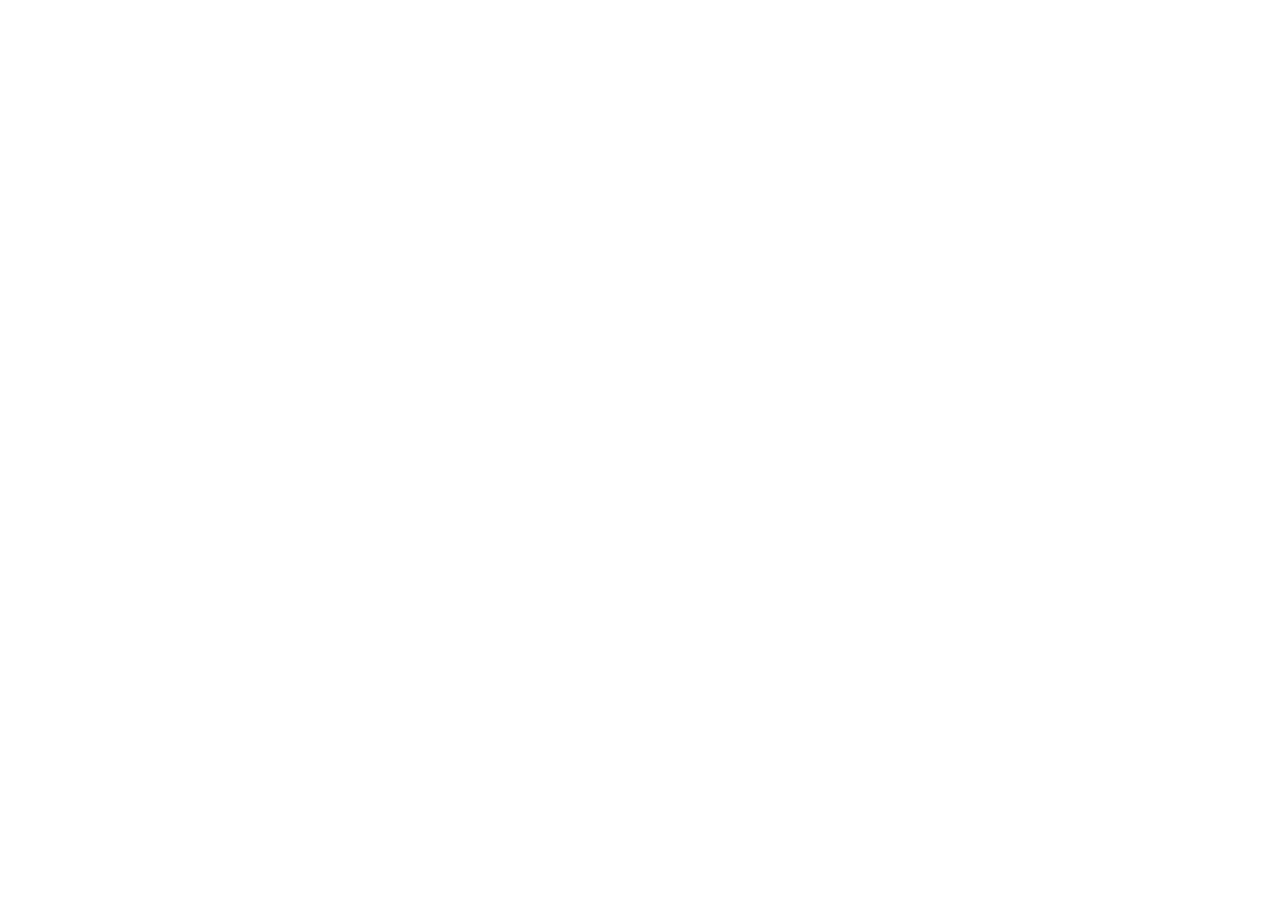
==== index.html @ 889c6c4d "feat: initialize AutoTube Studio project Set up the core project structure, including React with Vit" ====
<!doctype html>
<html lang="en">
  <head>
    <meta charset="UTF-8" />
    <meta name="viewport" content="width=device-width, initial-scale=1.0" />
    <title>AutoTube Studio - YouTube AI Content & Auto-Poster</title>
    <meta name="description" content="Connect your YouTube channel, generate viral scripts, titles, descriptions, and thumbnails with Gemini AI, and schedule automated consistent posting with admin controls." />
    <meta property="og:title" content="AutoTube Studio - YouTube AI Content & Auto-Poster" />
    <meta property="og:description" content="Connect your YouTube channel, generate viral scripts, titles, descriptions, and thumbnails with Gemini AI, and schedule automated consistent posting with admin controls." />
    <meta property="og:type" content="website" />
    <meta name="twitter:card" content="summary_large_image" />
    <link rel="preconnect" href="https://fonts.googleapis.com">
    <link rel="preconnect" href="https://fonts.gstatic.com" crossorigin>
    <link href="https://fonts.googleapis.com/css2?family=Plus+Jakarta+Sans:ital,wght@0,300..800;1,300..800&family=JetBrains+Mono:wght@400;500;600&display=swap" rel="stylesheet">
  </head>
  <body class="bg-slate-950 text-slate-100 antialiased font-sans selection:bg-rose-500 selection:text-white min-h-screen">
    <div id="root"></div>
    <script type="module" src="/src/main.tsx"></script>
  </body>
</html>
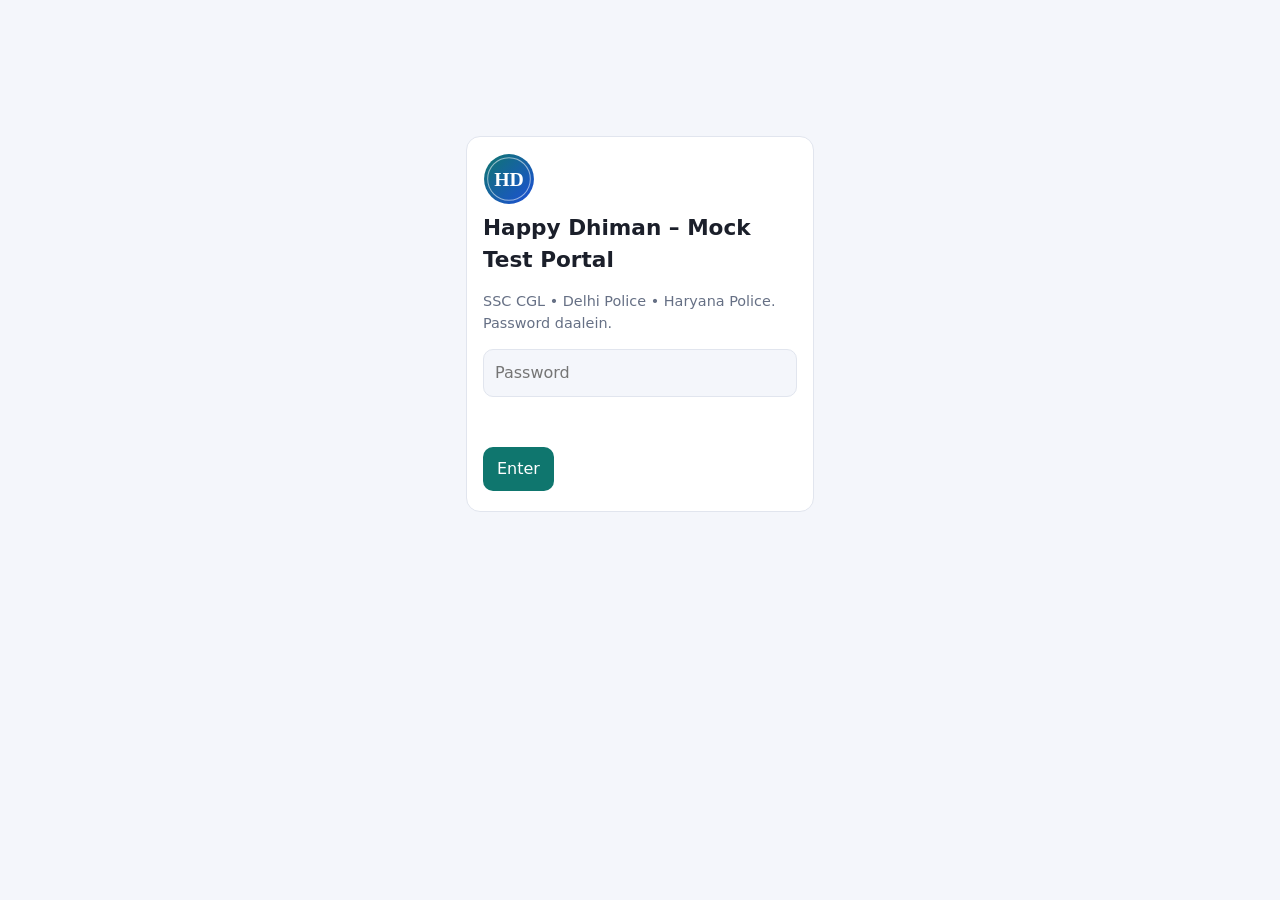
==== commit f3329dfd: "Add files via upload" ====
--- a/index.html
+++ b/index.html
@@ -1,21 +1,942 @@
-<!doctype html>
-<html lang="en">
-  <head>
-    <meta charset="UTF-8" />
-    <meta name="viewport" content="width=device-width, initial-scale=1.0" />
-    <title>AutoTube Studio - YouTube AI Content & Auto-Poster</title>
-    <meta name="description" content="Connect your YouTube channel, generate viral scripts, titles, descriptions, and thumbnails with Gemini AI, and schedule automated consistent posting with admin controls." />
-    <meta property="og:title" content="AutoTube Studio - YouTube AI Content & Auto-Poster" />
-    <meta property="og:description" content="Connect your YouTube channel, generate viral scripts, titles, descriptions, and thumbnails with Gemini AI, and schedule automated consistent posting with admin controls." />
-    <meta property="og:type" content="website" />
-    <meta name="twitter:card" content="summary_large_image" />
-    <link rel="preconnect" href="https://fonts.googleapis.com">
-    <link rel="preconnect" href="https://fonts.gstatic.com" crossorigin>
-    <link href="https://fonts.googleapis.com/css2?family=Plus+Jakarta+Sans:ital,wght@0,300..800;1,300..800&family=JetBrains+Mono:wght@400;500;600&display=swap" rel="stylesheet">
-  </head>
-  <body class="bg-slate-950 text-slate-100 antialiased font-sans selection:bg-rose-500 selection:text-white min-h-screen">
-    <div id="root"></div>
-    <script type="module" src="/src/main.tsx"></script>
-  </body>
+<!DOCTYPE html>
+<html lang="hi">
+<head>
+<meta charset="utf-8">
+<meta name="viewport" content="width=device-width, initial-scale=1, viewport-fit=cover">
+<title>Happy Dhiman – Mock Test Portal</title>
+<style>
+:root{--bg:#f4f6fb;--card:#fff;--tx:#1b1f2a;--mut:#667085;--pri:#0f766e;--ok:#15803d;--bad:#b91c1c;--bd:#e1e5ee;--on:#fff;box-sizing:border-box;padding-top:env(safe-area-inset-top,0px);padding-bottom:env(safe-area-inset-bottom,0px)}
+@media (prefers-color-scheme:dark){:root:not([data-theme="light"]){--bg:#0e1514;--card:#16201f;--tx:#e8f0ef;--mut:#93a6a3;--pri:#2dd4bf;--ok:#4ade80;--bad:#f87171;--bd:#26413d;--on:#06201c}}
+:root[data-theme="dark"]{--bg:#0e1514;--card:#16201f;--tx:#e8f0ef;--mut:#93a6a3;--pri:#2dd4bf;--ok:#4ade80;--bad:#f87171;--bd:#26413d;--on:#06201c}
+*{box-sizing:border-box}body{margin:0;background:var(--bg);color:var(--tx);font-family:system-ui,-apple-system,"Segoe UI",Roboto,sans-serif;line-height:1.5}
+.wrap{max-width:820px;margin:0 auto;padding:16px}.card{background:var(--card);border:1px solid var(--bd);border-radius:14px;padding:16px;margin:12px 0}
+h1{font-size:1.35rem;margin:0 0 4px}h2{font-size:1.05rem;margin:0 0 8px}.mut{color:var(--mut);font-size:.9rem}
+button,input{font:inherit}input{width:100%;padding:11px;border:1px solid var(--bd);border-radius:10px;background:var(--bg);color:var(--tx)}
+button{background:var(--pri);color:var(--on);border:0;border-radius:10px;padding:10px 14px;cursor:pointer;margin:4px 4px 4px 0}
+button.opt{display:block;width:100%;text-align:left;margin:6px 0;background:var(--bg);color:var(--tx);border:1px solid var(--bd)}
+button.opt.ok{background:var(--bg);color:var(--ok)}button.opt.bad{background:var(--bg);color:var(--bad)}
+button.opt.ok{border-color:var(--ok);color:var(--ok)}button.opt.bad{border-color:var(--bad);color:var(--bad)}
+button.sm{padding:6px 11px;font-size:.85rem}
+textarea{width:100%;padding:11px;border:1px solid var(--bd);border-radius:10px;background:var(--bg);color:var(--tx);font:inherit;margin:8px 0}
+.brand{display:flex;align-items:center;gap:12px}.lg{width:52px;height:52px;flex:none}.brand>div{flex:1}
+#splash{position:fixed;inset:0;z-index:99;background:var(--bg);display:flex;flex-direction:column;align-items:center;justify-content:center;gap:8px;animation:sp .5s ease 2.2s forwards}
+#splash .big{width:120px;height:120px;animation:pop .8s ease both}#splash .nm{font-size:1.9rem;font-weight:700;animation:pop .8s ease .25s both}#splash .mut{animation:pop .8s ease .45s both}
+@keyframes pop{from{opacity:0;transform:scale(.6)}to{opacity:1;transform:none}}@keyframes sp{to{opacity:0;visibility:hidden}}
+.sol{margin-top:8px;padding:10px;border-left:3px solid var(--pri);background:var(--bg);border-radius:6px;font-size:.92rem}
+.bar{position:sticky;top:env(safe-area-inset-top,0px);background:var(--card);border:1px solid var(--bd);border-radius:12px;padding:8px 12px;margin:8px 0;display:flex;justify-content:space-between;z-index:2}
+#gate{max-width:380px;margin:12vh auto}.err{color:var(--bad);min-height:1.2em;font-size:.9rem}
+</style>
+</head>
+<body>
+<svg width="0" height="0" style="position:absolute" aria-hidden="true"><defs><linearGradient id="lgG" x1="0" y1="0" x2="1" y2="1"><stop offset="0" stop-color="#0f766e"/><stop offset="1" stop-color="#1d4ed8"/></linearGradient></defs><symbol id="logo" viewBox="0 0 100 100"><circle cx="50" cy="50" r="48" fill="url(#lgG)"/><circle cx="50" cy="50" r="41" fill="none" stroke="#fff" stroke-opacity=".55" stroke-width="2"/><text x="50" y="63" text-anchor="middle" font-family="Georgia,serif" font-weight="700" font-size="38" fill="#fff">HD</text></symbol></svg>
+<div id="splash"><svg class="big"><use href="#logo"/></svg><div class="nm">Happy Dhiman</div><div class="mut">Mock Test Portal</div></div>
+<script id="cd" type="application/json">[]</script>
+<script id="tpl" type="text/plain"><!DOCTYPE html>
+<html lang="hi">
+<head>
+<meta charset="utf-8">
+<meta name="viewport" content="width=device-width, initial-scale=1, viewport-fit=cover">
+<title>Happy Dhiman – Mock Test Portal</title>
+<style>
+:root{--bg:#f4f6fb;--card:#fff;--tx:#1b1f2a;--mut:#667085;--pri:#0f766e;--ok:#15803d;--bad:#b91c1c;--bd:#e1e5ee;--on:#fff;box-sizing:border-box;padding-top:env(safe-area-inset-top,0px);padding-bottom:env(safe-area-inset-bottom,0px)}
+@media (prefers-color-scheme:dark){:root:not([data-theme="light"]){--bg:#0e1514;--card:#16201f;--tx:#e8f0ef;--mut:#93a6a3;--pri:#2dd4bf;--ok:#4ade80;--bad:#f87171;--bd:#26413d;--on:#06201c}}
+:root[data-theme="dark"]{--bg:#0e1514;--card:#16201f;--tx:#e8f0ef;--mut:#93a6a3;--pri:#2dd4bf;--ok:#4ade80;--bad:#f87171;--bd:#26413d;--on:#06201c}
+*{box-sizing:border-box}body{margin:0;background:var(--bg);color:var(--tx);font-family:system-ui,-apple-system,"Segoe UI",Roboto,sans-serif;line-height:1.5}
+.wrap{max-width:820px;margin:0 auto;padding:16px}.card{background:var(--card);border:1px solid var(--bd);border-radius:14px;padding:16px;margin:12px 0}
+h1{font-size:1.35rem;margin:0 0 4px}h2{font-size:1.05rem;margin:0 0 8px}.mut{color:var(--mut);font-size:.9rem}
+button,input{font:inherit}input{width:100%;padding:11px;border:1px solid var(--bd);border-radius:10px;background:var(--bg);color:var(--tx)}
+button{background:var(--pri);color:var(--on);border:0;border-radius:10px;padding:10px 14px;cursor:pointer;margin:4px 4px 4px 0}
+button.opt{display:block;width:100%;text-align:left;margin:6px 0;background:var(--bg);color:var(--tx);border:1px solid var(--bd)}
+button.opt.ok{background:var(--bg);color:var(--ok)}button.opt.bad{background:var(--bg);color:var(--bad)}
+button.opt.ok{border-color:var(--ok);color:var(--ok)}button.opt.bad{border-color:var(--bad);color:var(--bad)}
+button.sm{padding:6px 11px;font-size:.85rem}
+textarea{width:100%;padding:11px;border:1px solid var(--bd);border-radius:10px;background:var(--bg);color:var(--tx);font:inherit;margin:8px 0}
+.brand{display:flex;align-items:center;gap:12px}.lg{width:52px;height:52px;flex:none}.brand>div{flex:1}
+#splash{position:fixed;inset:0;z-index:99;background:var(--bg);display:flex;flex-direction:column;align-items:center;justify-content:center;gap:8px;animation:sp .5s ease 2.2s forwards}
+#splash .big{width:120px;height:120px;animation:pop .8s ease both}#splash .nm{font-size:1.9rem;font-weight:700;animation:pop .8s ease .25s both}#splash .mut{animation:pop .8s ease .45s both}
+@keyframes pop{from{opacity:0;transform:scale(.6)}to{opacity:1;transform:none}}@keyframes sp{to{opacity:0;visibility:hidden}}
+.sol{margin-top:8px;padding:10px;border-left:3px solid var(--pri);background:var(--bg);border-radius:6px;font-size:.92rem}
+.bar{position:sticky;top:env(safe-area-inset-top,0px);background:var(--card);border:1px solid var(--bd);border-radius:12px;padding:8px 12px;margin:8px 0;display:flex;justify-content:space-between;z-index:2}
+#gate{max-width:380px;margin:12vh auto}.err{color:var(--bad);min-height:1.2em;font-size:.9rem}
+</style>
+</head>
+<body>
+<svg width="0" height="0" style="position:absolute" aria-hidden="true"><defs><linearGradient id="lgG" x1="0" y1="0" x2="1" y2="1"><stop offset="0" stop-color="#0f766e"/><stop offset="1" stop-color="#1d4ed8"/></linearGradient></defs><symbol id="logo" viewBox="0 0 100 100"><circle cx="50" cy="50" r="48" fill="url(#lgG)"/><circle cx="50" cy="50" r="41" fill="none" stroke="#fff" stroke-opacity=".55" stroke-width="2"/><text x="50" y="63" text-anchor="middle" font-family="Georgia,serif" font-weight="700" font-size="38" fill="#fff">HD</text></symbol></svg>
+<div id="splash"><svg class="big"><use href="#logo"/></svg><div class="nm">Happy Dhiman</div><div class="mut">Mock Test Portal</div></div>
+<script id="cd" type="application/json">@@CD@@<\/script>
+<script id="tpl" type="text/plain">@@TPL@@<\/script>
+<div class="wrap" id="gate"><div class="card">
+<svg class="lg"><use href="#logo"/></svg>
+<h1>Happy Dhiman – Mock Test Portal</h1>
+<p class="mut">SSC CGL • Delhi Police • Haryana Police. Password daalein.</p>
+<input id="pw" type="password" placeholder="Password" autocomplete="off"><p class="err" id="err"></p><button id="go">Enter</button>
+</div></div>
+
+<div class="wrap" id="app" hidden>
+<div class="card brand"><svg class="lg"><use href="#logo"/></svg><div><h1>Happy Dhiman</h1><div class="mut">Mock Test Portal • SSC CGL • Delhi Police • Haryana Police</div></div><button id="adm" class="sm" hidden>⚙ Admin</button></div>
+<div id="view"></div>
+</div>
+
+<script>
+const HASH="f96881beb3ca7ef4c1df213c455bfba23927f60ddb94cc171f948afc719f96ed";
+async function sha(s){const b=await crypto.subtle.digest("SHA-256",new TextEncoder().encode(s));return [...new Uint8Array(b)].map(x=>x.toString(16).padStart(2,"0")).join("")}
+async function unlock(){try{if(await sha(document.getElementById("pw").value)===HASH){show()}else document.getElementById("err").textContent="Galat password."}catch(e){document.getElementById("err").textContent="Is browser mein password check nahi ho pa raha. Chrome mein kholein."}}
+function show(){document.getElementById("gate").hidden=true;document.getElementById("app").hidden=false;home()}
+document.getElementById("go").onclick=unlock;document.getElementById("pw").onkeydown=e=>{if(e.key==="Enter")unlock()};
+
+// Format: [sawal, [options], sahi_option_index(0-3), solution]
+const Q={
+"Maths":[
+["480 ka 25% kitna hai?",["100","120","140","160"],1,"480 × 25/100 = 120."],
+["CP ₹500, SP ₹600 – profit % kitna?",["10%","15%","20%","25%"],2,"Profit 100; 100/500 × 100 = 20%."],
+["12 mazdoor ek kaam 10 din mein karte hain. 20 mazdoor kitne din lenge?",["4","5","6","8"],2,"12×10 = 120 man-days; 120/20 = 6 din."],
+["5 sankhyaon ka average 20 hai. Unka yog?",["25","80","100","120"],2,"Yog = average × count = 20×5 = 100."],
+["₹2000 par 5% saal dar se 3 saal ka SI?",["₹200","₹300","₹400","₹500"],1,"SI = 2000×5×3/100 = ₹300."],
+["72 km/h ko m/s mein badlo.",["10","15","20","25"],2,"72 × 5/18 = 20 m/s."],
+["12 aur 18 ka LCM?",["24","36","54","72"],1,"12=2²×3, 18=2×3²; LCM = 2²×3² = 36."],
+["36 aur 48 ka HCF?",["6","8","12","24"],2,"36=2²×3², 48=2⁴×3; HCF = 2²×3 = 12."],
+["√1521 = ?",["37","38","39","41"],2,"39 × 39 = 1521."],
+["A:B = 2:3 aur A+B = 50. A = ?",["15","20","25","30"],1,"A = 50 × 2/5 = 20."],
+["150 m lambi train 54 km/h se khambe ko kitne second mein paar karegi?",["8","10","12","15"],1,"54 km/h = 15 m/s; 150/15 = 10 s."],
+["Marked price ₹800 par 25% chhoot. Selling price?",["₹550","₹600","₹650","₹700"],1,"Chhoot = 200; SP = 600."],
+["a+b = 10, ab = 21 ho to a²+b² = ?",["52","58","62","79"],1,"a²+b² = (a+b)² − 2ab = 100 − 42 = 58."],
+["7 cm radius ke vritt ka kshetrafal? (π = 22/7)",["44","144","154","164"],2,"πr² = 22/7 × 49 = 154 cm²."],
+["Samaan shatbhuj (hexagon) ka ek antah kon?",["108°","120°","135°","150°"],1,"(n−2)×180/n = 4×180/6 = 120°."]],
+"Reasoning":[
+["3, 6, 11, 18, 27, ?",["36","38","40","42"],1,"Antar 3,5,7,9,11 → 27+11 = 38."],
+["Agar CAT = DBU, to DOG = ?",["EPH","EOH","FPH","EPG"],0,"Har akshar +1: D→E, O→P, G→H."],
+["Alag chuniye:",["Seb","Aam","Aloo","Kela"],2,"Aloo sabzi hai, baaki phal."],
+["A ki maa ka iklauta bhai A ka kaun hai?",["Pita","Chacha","Mama","Dada"],2,"Maa ka bhai = mama."],
+["Ek aadmi 5 km Uttar, phir 5 km Purv, phir 5 km Dakshin gaya. Shuruaat se doori?",["0","5 km","10 km","15 km"],1,"Uttar–Dakshin cancel; sirf 5 km Purv bacha."],
+["A, C, F, J, O, ?",["T","U","V","W"],1,"Antar 2,3,4,5,6; O(15)+6 = 21 = U."],
+["3:00 baje ghadi ke kaanton ke beech kon?",["60°","90°","120°","180°"],1,"3 ghante = 3×30° = 90°."],
+["A=1, B=2 … to CAB ka yog?",["5","6","7","8"],1,"3+1+2 = 6."],
+["8 : 64 :: 5 : ?",["10","25","40","125"],1,"8² = 64, isliye 5² = 25."],
+["Aaj Somvaar hai. 10 din baad kaun sa din?",["Buddhvaar","Guruvaar","Shukravaar","Shanivaar"],1,"10 mod 7 = 3; Somvaar+3 = Guruvaar."]],
+"English":[
+["Synonym of 'Abundant':",["Scarce","Plentiful","Rare","Tiny"],1,"Abundant = Plentiful (bahut)."],
+["Antonym of 'Ancient':",["Old","Modern","Past","Historic"],1,"Ancient (puraana) ka ulta Modern."],
+["One word: 'Kitabon se prem karne wala'",["Bibliophile","Philanthropist","Misogynist","Optimist"],0,"Bibliophile = book lover."],
+["Idiom 'A piece of cake' ka matlab?",["Mithai","Bahut aasaan","Mehnga","Mushkil"],1,"Very easy task."],
+["He ___ to school every day.",["go","goes","going","gone"],1,"Third person singular + present: goes."],
+["Passive: 'She writes a letter.'",["A letter is written by her","A letter was written by her","A letter writes her","A letter is wrote by her"],0,"Simple present passive: is + V3."],
+["Sahi spelling chuniye:",["Neccessary","Necessary","Necesary","Neccesary"],1,"Necessary (1 c, 2 s)."],
+["Antonym of 'Generous':",["Kind","Stingy","Rich","Brave"],1,"Generous ka ulta Stingy (kanjoos)."],
+["Idiom 'Once in a blue moon':",["Bahut kabhi-kabhi","Roz","Raat ko","Jaldi"],0,"Very rarely."],
+["___ hour has passed.",["A","An","The an","No article"],1,"'hour' ki dhwani vowel se shuru, isliye An."],
+["Synonym of 'Brave':",["Timid","Courageous","Lazy","Weak"],1,"Brave = Courageous."],
+["Antonym of 'Victory':",["Win","Defeat","Success","Triumph"],1,"Victory ka ulta Defeat."],
+["'Ephemeral' ka matlab?",["Short-lived","Eternal","Huge","Silent"],0,"Thode samay ka."],
+["Plural of 'child':",["Childs","Children","Childes","Childrens"],1,"Children."],
+["I ___ him yesterday.",["see","saw","seen","seeing"],1,"Past tense: saw."],
+["Idiom 'Break the ice':",["Barf todna","Baatcheet shuru karna","Ladai","Chup rehna"],1,"Anjaan logon mein baat shuru karna."],
+["Study of birds:",["Ornithology","Zoology","Ecology","Biology"],0,"Ornithology."],
+["Synonym of 'Huge':",["Tiny","Enormous","Narrow","Soft"],1,"Huge = Enormous."]],
+"GK":[
+["Bharat ke pehle pradhanmantri?",["Sardar Patel","J. L. Nehru","Gandhi","Rajendra Prasad"],1,"Jawaharlal Nehru (1947)."],
+["Australia ki rajdhani?",["Sydney","Melbourne","Canberra","Perth"],2,"Canberra."],
+["Anuchhed 21 kis se juda hai?",["Samanta","Jeevan aur vyaktigat swatantrata","Shiksha","Dharm"],1,"Right to life and personal liberty."],
+["'Discovery of India' kisne likhi?",["Gandhi","Nehru","Tagore","Ambedkar"],1,"J. L. Nehru ne."],
+["Sabse bada grah?",["Shani","Jupiter","Prithvi","Mangal"],1,"Jupiter (Brihaspati)."],
+["Vitamin C ki kami se kaun sa rog?",["Rickets","Scurvy","Night blindness","Beriberi"],1,"Scurvy."],
+["RBI ka mukhyalaya?",["Delhi","Mumbai","Kolkata","Chennai"],1,"Mumbai."],
+["Quit India Movement kab shuru hua?",["1930","1940","1942","1945"],2,"August 1942."],
+["Fire extinguisher mein kaun si gas?",["O₂","CO₂","N₂","H₂"],1,"Carbon dioxide."],
+["Sone ka rasayanik sanket?",["Ag","Au","Fe","Gd"],1,"Au (Aurum)."],
+["Plassey ka yuddh kab hua?",["1757","1764","1857","1526"],0,"1757."],
+["Mool kartavya kis sanshodhan se joode?",["42wan","44wan","73wan","86wan"],0,"42va sanshodhan (1976)."],
+["Lok Sabha chunav ladne ki nyunatam aayu?",["21","25","30","35"],1,"25 varsh."],
+["Rashtrapati ka karyakal?",["4 varsh","5 varsh","6 varsh","7 varsh"],1,"5 varsh."],
+["Delhi Police ka mukhyalaya kahan hai?",["ITO","Karol Bagh","Dwarka","Rohini"],0,"ITO ke paas (Jai Singh Marg)."],
+["Taj Mahal kis nadi ke kinare hai?",["Ganga","Yamuna","Gomti","Chambal"],1,"Agra mein Yamuna ke kinare."],
+["Sound (dhwani) ki taivrata ki ikai?",["Hertz","Decibel","Watt","Newton"],1,"Decibel (dB)."],
+["Samvidhan sabha ke adhyaksh?",["Ambedkar","Rajendra Prasad","Nehru","Patel"],1,"Dr. Rajendra Prasad."],
+["Prarup (Drafting) Samiti ke adhyaksh?",["Ambedkar","Nehru","Patel","Azad"],0,"Dr. B. R. Ambedkar."],
+["Universal donor blood group?",["A+","AB+","O negative","B+"],2,"O negative."],
+["Haemoglobin mein kaun sa tatva hota hai?",["Calcium","Loha (Iron)","Sodium","Zinc"],1,"Iron (Fe)."],
+["Dhoop se kaun sa vitamin milta hai?",["A","B","C","D"],3,"Vitamin D."],
+["Jallianwala Bagh kaand kab hua?",["1905","1919","1930","1942"],1,"13 April 1919, Amritsar."],
+["GST kab lagu hua?",["1 Apr 2016","1 Jul 2017","1 Jan 2018","15 Aug 2017"],1,"1 July 2017."],
+["Haldighati ka yuddh kab hua?",["1526","1556","1576","1605"],2,"1576: Akbar vs Maharana Pratap."],
+["Rajya Sabha ke sabhapati kaun hote hain?",["Pradhanmantri","Uprashtrapati","Speaker","Rashtrapati"],1,"Bharat ke Uprashtrapati."],
+["Sabse adhik aabadi wala rajya?",["Bihar","Maharashtra","Uttar Pradesh","MP"],2,"Uttar Pradesh."],
+["Kshetrafal mein sabse bada rajya?",["Rajasthan","MP","Maharashtra","UP"],0,"Rajasthan."],
+["Ozone parat kisse bachati hai?",["Infrared","Paraybaingani (UV) kiran","Radio tarang","Sound"],1,"Sooraj ki UV kirnon se."]],
+"Haryana GK":[
+["Haryana kab bana?",["1 Nov 1956","1 Nov 1966","26 Jan 1950","15 Aug 1966"],1,"1 November 1966 (Punjab se alag)."],
+["Haryana ke pehle mukhyamantri?",["Bansi Lal","Bhagwat Dayal Sharma","Devi Lal","Bhajan Lal"],1,"Pt. Bhagwat Dayal Sharma."],
+["Haryana ka rajya pakshi?",["Mor","Kala Titar","Kabutar","Tota"],1,"Black Francolin (Kala Titar)."],
+["Haryana ka rajya pashu?",["Blackbuck (Krishna mrig)","Sher","Hathi","Neelgai"],0,"Blackbuck."],
+["Surajkund Mela kahan lagta hai?",["Rohtak","Faridabad","Hisar","Karnal"],1,"Faridabad."],
+["Pinjore Garden kis zile mein hai?",["Ambala","Panchkula","Sonipat","Rewari"],1,"Panchkula (Mughal-style garden)."],
+["Panipat ka pehla yuddh kab hua?",["1526","1556","1761","1192"],0,"1526: Babur vs Ibrahim Lodi."],
+["Tilyar Lake kahan hai?",["Rohtak","Jind","Bhiwani","Sirsa"],0,"Rohtak."],
+["Haryana ka rajya vriksh?",["Neem","Peepal","Bargad","Aam"],1,"Peepal."],
+["Haryana High Court kahan hai?",["Delhi","Chandigarh","Gurugram","Ambala"],1,"Chandigarh (Punjab & Haryana HC)."],
+["Brahma Sarovar kahan hai?",["Kurukshetra","Panipat","Karnal","Jind"],0,"Kurukshetra."],
+["Haryana ka rajya phool?",["Gulab","Kamal (Lotus)","Genda","Chameli"],1,"Lotus."],
+["Haryana Vidhan Sabha mein kitni seats hain?",["70","80","90","100"],2,"90 seats."],
+["Haryana se Lok Sabha ki kitni seats hain?",["8","10","12","13"],1,"10 seats."],
+["Rakhigarhi (Harappan sthal) kis zile mein hai?",["Hisar","Rohtak","Sirsa","Palwal"],0,"Hisar."],
+["Haryana ka prasiddh lok natya?",["Saang","Yakshagana","Nautanki UP","Bhavai"],0,"Saang."],
+["Haryana ka sabse zyada aabadi wala shahar?",["Gurugram","Faridabad","Panipat","Ambala"],1,"Faridabad."],
+["Haryana ki purvi seema par kaun si nadi hai?",["Yamuna","Sutlej","Narmada","Chambal"],0,"Yamuna (UP ke saath seema)."]]
+};
+
+const view=document.getElementById("view");
+function rng(seed){let a=seed>>>0;return function(){a=a+0x6D2B79F5|0;let t=Math.imul(a^a>>>15,1|a);t=t+Math.imul(t^t>>>7,61|t)^t;return((t^t>>>14)>>>0)/4294967296}}
+const ri=(r,a,b)=>a+Math.floor(r()*(b-a+1)),pick=(r,a)=>a[Math.floor(r()*a.length)];
+function shuf(r,a){a=a.slice();for(let i=a.length-1;i>0;i--){const j=Math.floor(r()*(i+1));[a[i],a[j]]=[a[j],a[i]]}return a}
+function mcq(r,q,ans,sol,fmt,cands){
+  fmt=fmt||(x=>String(x));const set=[];
+  (cands||[]).forEach(c=>{if(c!==ans&&c>0&&!set.includes(c))set.push(c)});
+  const st=Math.max(1,Math.round(ans/10));
+  for(let n=1;set.length<3;n++){[ans+n*st,ans-n*st].forEach(c=>{if(set.length<3&&c>0&&c!==ans&&!set.includes(c))set.push(c)})}
+  const o=shuf(r,[ans].concat(set.slice(0,3)));return [q,o.map(fmt),o.indexOf(ans),sol];
+}
+const Rs=x=>"₹"+x,Pc=x=>x+"%";
+const MG=[
+r=>{const p=pick(r,[10,15,20,25,30,40,45,60]),n=ri(r,5,40)*20,a=n*p/100;return mcq(r,`${n} ka ${p}% kitna hai?`,a,`${n} × ${p}/100 = ${a}.`)},
+r=>{const p=pick(r,[10,20,25,30,40,50]),cp=ri(r,5,30)*20,sp=cp+cp*p/100;return mcq(r,`CP ₹${cp}, SP ₹${sp}. Profit % kitna?`,p,`Profit ${sp-cp}; ${sp-cp}/${cp}×100 = ${p}%.`,Pc,[p+5,p+10,p-5])},
+r=>{const P=ri(r,2,10)*500,R=pick(r,[4,5,6,8,10]),t=pick(r,[2,3,4,5]),a=P*R*t/100;return mcq(r,`₹${P} par ${R}% saalana dar se ${t} saal ka SI?`,a,`SI = ${P}×${R}×${t}/100 = ₹${a}.`,Rs)},
+r=>{const sp=ri(r,8,18)*5,t=ri(r,2,6),a=sp*t;return mcq(r,`Gaadi ${sp} km/h se ${t} ghante chalti hai. Doori?`,a,`Doori = ${sp}×${t} = ${a} km.`,x=>x+" km")},
+r=>{const av=ri(r,10,60),n=ri(r,4,9),a=av*n;return mcq(r,`${n} sankhyaon ka average ${av} hai. Unka yog?`,a,`Yog = ${av}×${n} = ${a}.`)},
+r=>{const x=ri(r,1,5),y=x+ri(r,1,4),k=ri(r,2,12),a=k*x;return mcq(r,`A:B = ${x}:${y} aur A+B = ${k*(x+y)}. A = ?`,a,`A = ${k*(x+y)}×${x}/${x+y} = ${a}.`)},
+r=>{const [x,y]=pick(r,[[2,3],[3,4],[2,5],[3,5],[4,5],[3,7]]),m=ri(r,2,6),A=x*m,B=y*m;return r()<.5?mcq(r,`${A} aur ${B} ka LCM?`,x*y*m,`HCF = ${m}; LCM = ${A}×${B}/${m} = ${x*y*m}.`):mcq(r,`${A} aur ${B} ka HCF?`,m,`Common factor ${m}; HCF = ${m}.`)},
+r=>{const n=ri(r,12,35);return mcq(r,`√${n*n} = ?`,n,`${n} × ${n} = ${n*n}.`)},
+r=>{const m1=pick(r,[12,15,20,24,30]),d1=pick(r,[10,12,15,20]),T=m1*d1,ds=[];for(let m=5;m<=60;m++)if(T%m===0&&m!==m1)ds.push(m);const m2=pick(r,ds),a=T/m2;return mcq(r,`${m1} mazdoor ek kaam ${d1} din mein karte hain. ${m2} mazdoor kitne din lenge?`,a,`Kaam = ${m1}×${d1} = ${T}; ${T}/${m2} = ${a} din.`)},
+r=>{const mp=ri(r,4,20)*100,d=pick(r,[10,20,25,30]),a=mp*(100-d)/100;return mcq(r,`Marked price ₹${mp} par ${d}% chhoot. Selling price?`,a,`SP = ${mp}×${100-d}/100 = ₹${a}.`,Rs)},
+r=>{const R=pick(r,[7,14,21]),a=22*R*R/7;return mcq(r,`${R} cm radius ke vritt ka kshetrafal? (π = 22/7)`,a,`πr² = 22/7×${R}×${R} = ${a} cm².`)},
+r=>{const k=pick(r,[18,36,54,72,90,108]),a=k*5/18;return mcq(r,`${k} km/h ko m/s mein badlo.`,a,`${k}×5/18 = ${a} m/s.`)},
+r=>{const kh=pick(r,[36,54,72]),sp=kh*5/18,t=ri(r,5,15),l=sp*t;return mcq(r,`${l} m lambi train ${kh} km/h se khambe ko kitne second mein paar karegi?`,t,`${kh} km/h = ${sp} m/s; ${l}/${sp} = ${t} s.`)},
+r=>{const x=ri(r,3,20),c=ri(r,2,15);return mcq(r,`Agar x + ${c} = ${x+c} to x² = ?`,x*x,`x = ${x}; x² = ${x*x}.`)}
+];
+const DN=["Somvaar","Mangalvaar","Budhvaar","Guruvaar","Shukravaar","Shanivaar","Ravivaar"];
+const L=String.fromCharCode,enc=(w,k)=>[...w].map(c=>L(c.charCodeAt(0)+k)).join("");
+const RG=[
+r=>{const a=ri(r,2,15),d=ri(r,2,9),t=[0,1,2,3,4].map(i=>a+i*d);return mcq(r,`${t.join(", ")}, ?`,a+5*d,`Har baar +${d}; agla = ${a+5*d}.`)},
+r=>{const s0=ri(r,1,10),d=ri(r,1,4),t=[s0];let df=d;for(let i=0;i<4;i++){t.push(t[i]+df);df+=2}return mcq(r,`${t.join(", ")}, ?`,t[4]+df,`Antar ${d}, ${d+2}, ${d+4}… (2 se badhta hai); agla antar ${df}, to ${t[4]+df}.`)},
+r=>{const s0=ri(r,1,5),m=pick(r,[2,3]),t=[0,1,2,3,4].map(i=>s0*Math.pow(m,i));return mcq(r,`${t.join(", ")}, ?`,s0*Math.pow(m,5),`Har baar ×${m}; agla = ${s0*Math.pow(m,5)}.`)},
+r=>{const n=ri(r,3,15),m=ri(r,16,25);return mcq(r,`${n} : ${n*n} :: ${m} : ?`,m*m,`${n}² = ${n*n}, isliye ${m}² = ${m*m}.`)},
+r=>{const d=ri(r,0,6),n=ri(r,8,40),a=(d+n)%7,o=shuf(r,[a].concat(shuf(r,[0,1,2,3,4,5,6].filter(x=>x!==a)).slice(0,3)));return [`Aaj ${DN[d]} hai. ${n} din baad kaun sa din hoga?`,o.map(x=>DN[x]),o.indexOf(a),`${n} mod 7 = ${n%7}; ${DN[d]} + ${n%7} = ${DN[a]}.`]},
+r=>{const h=pick(r,[1,2,3,4,5,7,8,9,10,11]),a=Math.min(h*30,360-h*30);return mcq(r,`${h}:00 baje ghadi ke kaanton ke beech kon?`,a,`${h}×30 = ${h*30}°; chhota kon = ${a}°.`,x=>x+"°",[a+30,a+60,a-30])},
+r=>{const k=ri(r,1,5),w=()=>L(65+ri(r,0,17),65+ri(r,0,17),65+ri(r,0,17)),w1=w(),w2=w(),o=shuf(r,[k,k+1,k+2,k+3]);return [`Agar ${w1} = ${enc(w1,k)} to ${w2} = ?`,o.map(x=>enc(w2,x)),o.indexOf(k),`Har akshar +${k} aage; ${w2} → ${enc(w2,k)}.`]}
+];
+Q.GK=Q.GK.concat(parseQs(`Bharat ka Samvidhan kab lagu hua?|26 Jan 1949|26 Jan 1950|15 Aug 1947|26 Nov 1949|B|26 January 1950 (Ganatantra Diwas).
+Vande Mataram ke rachayita?|Tagore|Iqbal|Bankim Chandra Chatterjee|Sarojini Naidu|C|Bankim Chandra Chatterjee.
+Rajya Sabha sadasya ka kaaryakal?|4 varsh|5 varsh|6 varsh|7 varsh|C|6 varsh.
+Niti Aayog ne kise badla?|Finance Commission|Planning Commission|RBI|SEBI|B|Planning Commission (1 Jan 2015).
+RBI ki sthapna kab hui?|1925|1935|1947|1955|B|1 April 1935.
+Panchayati Raj kis sanshodhan se juda hai?|72wan|73wan|74wan|75wan|B|73va sanshodhan (1992).
+Election Commission kis anuchhed mein hai?|280|324|356|370|B|Anuchhed 324.
+Bharat mein kitni anusuchit bhashayen hain?|18|20|22|24|C|8vi anusuchi mein 22.
+Kalinga yuddh kisne ladha?|Chandragupta|Ashoka|Bindusar|Harsha|B|Ashoka, 261 BCE.
+Chandragupta Maurya ke guru?|Chanakya|Aryabhata|Kalidas|Patanjali|A|Chanakya (Kautilya).
+Delhi Sultanate ka sansthapak?|Iltutmish|Qutb-ud-din Aibak|Balban|Khilji|B|Qutb-ud-din Aibak (1206).
+Panipat ka teesra yuddh kab hua?|1526|1556|1761|1764|C|1761: Maratha vs Abdali.
+Buxar ka yuddh kab hua?|1757|1764|1857|1773|B|1764.
+1857 ka vidroh kahan se shuru hua?|Jhansi|Meerut|Delhi|Kanpur|B|Meerut, 10 May 1857.
+Congress ki sthapna kab hui?|1857|1885|1905|1920|B|1885, A. O. Hume.
+Bengal ka vibhajan kab hua?|1905|1911|1919|1930|A|1905, Lord Curzon.
+Dandi March kab hui?|1920|1930|1942|1919|B|1930, Gandhi ji (Namak Satyagraha).
+Bharat ke antim Viceroy?|Mountbatten|Curzon|Wavell|Dalhousie|A|Lord Mountbatten.
+'Jai Jawan Jai Kisan' nara kisne diya?|Nehru|L. B. Shastri|Indira Gandhi|Patel|B|Lal Bahadur Shastri.
+'Swaraj mera janmsiddh adhikar hai' kisne kaha?|B. G. Tilak|Gokhale|Bose|Lajpat Rai|A|Bal Gangadhar Tilak.
+Azad Hind Fauj ka netritva kisne kiya?|Bhagat Singh|Subhas Chandra Bose|Patel|Azad|B|Netaji Subhas Chandra Bose.
+Sabse lambi tatrekha wala rajya?|Gujarat|Tamil Nadu|Odisha|Maharashtra|A|Gujarat.
+Chilika jheel kis rajya mein?|Odisha|Kerala|Assam|Gujarat|A|Odisha.
+Kaziranga National Park kahan hai?|Assam|Bihar|Uttarakhand|MP|A|Assam (ek-sinhgi gainda).
+Bhakra Nangal Dam kis nadi par?|Beas|Sutlej|Ravi|Yamuna|B|Sutlej.
+Hirakud Dam kis nadi par?|Mahanadi|Godavari|Krishna|Narmada|A|Mahanadi (Odisha).
+Sardar Sarovar Dam kis nadi par?|Tapti|Narmada|Mahi|Sabarmati|B|Narmada (Gujarat).
+Bharat ka dakshini sira?|Indira Point|Kanyakumari|Port Blair|Minicoy|A|Indira Point (Great Nicobar).
+Brazil ki rajdhani?|Rio|Brasilia|Sao Paulo|Lima|B|Brasilia.
+Japan ki mudra?|Yuan|Yen|Won|Baht|B|Yen.
+UN ka mukhyalaya?|Geneva|New York|Paris|Vienna|B|New York.
+WHO ka mukhyalaya?|Geneva|New York|Paris|Rome|A|Geneva.
+SAARC ka mukhyalaya?|Dhaka|Kathmandu|Colombo|Delhi|B|Kathmandu.
+ISRO ka mukhyalaya?|Bengaluru|Hyderabad|Sriharikota|Delhi|A|Bengaluru.
+Bharat ka pehla upgrah?|Aryabhata|Bhaskara|INSAT-1A|Rohini|A|Aryabhata (1975).
+Bharat ke pehle antariksh yatri?|Rakesh Sharma|Kalpana Chawla|Vikram Sarabhai|APJ Kalam|A|Rakesh Sharma (1984).
+Force ki SI ikai?|Joule|Newton|Pascal|Watt|B|Newton.
+Urja ki SI ikai?|Watt|Joule|Newton|Ohm|B|Joule.
+Pratirodh ki ikai?|Ohm|Volt|Ampere|Tesla|A|Ohm.
+Insaan ke sharir mein haddiyan?|196|206|216|226|B|206.
+Sabse badi granthi?|Yakrit (Liver)|Agnashay|Thyroid|Pituitary|A|Liver.
+Sharir ki sabse lambi haddi?|Femur|Tibia|Humerus|Ulna|A|Femur (jaangh).
+Insulin kaun si granthi banati hai?|Liver|Agnashay (Pancreas)|Thyroid|Adrenal|B|Pancreas.
+Vitamin B1 ki kami se rog?|Scurvy|Beriberi|Rickets|Anaemia|B|Beriberi.
+Hawa mein sabse adhik gas?|Oxygen|Nitrogen|CO₂|Argon|B|Nitrogen (~78%).
+Sabse halka gas?|Helium|Hydrogen|Oxygen|Neon|B|Hydrogen.
+Carbon ka parmanu kramank?|4|6|8|12|B|6.
+Baking soda ka rasayanik naam?|Sodium carbonate|Sodium bicarbonate|Calcium oxide|Sodium chloride|B|NaHCO₃.
+Ctrl+Z ka kaam?|Copy|Paste|Undo|Save|C|Undo.
+1 Byte kitne bit ka hota hai?|4|8|16|2|B|8 bits.
+Delhi Vidhan Sabha mein seats?|60|70|80|90|B|70.
+Delhi se Lok Sabha ki seats?|5|7|10|12|B|7.
+India Gate ke design-kaar?|Lutyens|Le Corbusier|Baker|Shah Jahan|A|Edwin Lutyens.
+Jantar Mantar (Delhi) kisne banwaya?|Sawai Jai Singh|Akbar|Shah Jahan|Aurangzeb|A|Sawai Jai Singh II (1724).
+Gandhi ji ki samadhi?|Rajghat|Shanti Van|Vijay Ghat|Shakti Sthal|A|Rajghat.
+Sahitya mein Nobel paane wale pehle Bharatiya?|Tagore|Raman|Amartya Sen|Premchand|A|Rabindranath Tagore (1913).
+FIFA World Cup 2022 kisne jeeta?|France|Argentina|Brazil|Croatia|B|Argentina.
+Olympic ringon ki sankhya?|4|5|6|7|B|5.
+1983 Cricket World Cup ke captain?|Kapil Dev|Gavaskar|Dhoni|Azharuddin|A|Kapil Dev.
+Bharat mein rajyon ki sankhya?|27|28|29|30|B|28 rajya, 8 kendra shasit pradesh.`));
+Q["Haryana GK"]=Q["Haryana GK"].concat(parseQs(`'Haryana' shabd ka arth?|Hare khet|Hari ka ayan (Ishwar ka nivas)|Hariyali|Hari nadi|B|Hari + Ayana.
+Haryana ki seema kis rajya se nahi lagti?|Rajasthan|Punjab|Gujarat|UP|C|Gujarat se nahi lagti.
+Haryana ki sabse unchi chotti?|Karoh Peak|Dosi|Tosham|Morni|A|Karoh Peak (Morni hills, Panchkula).
+Kalesar National Park kis zile mein?|Yamunanagar|Ambala|Karnal|Sirsa|A|Yamunanagar.
+Sultanpur Bird Sanctuary kahan hai?|Gurugram|Rohtak|Hisar|Karnal|A|Gurugram.
+Bhindawas Bird Sanctuary kahan hai?|Jhajjar|Sonipat|Jind|Kaithal|A|Jhajjar.
+Western Yamuna Canal kisne banwayi?|Firoz Shah Tughlaq|Akbar|Shah Jahan|Khilji|A|Firoz Shah Tughlaq.
+Hisar shahar ki sthapna kisne ki?|Firoz Shah Tughlaq|Akbar|Balban|Babur|A|1354, Firoz Shah Tughlaq.
+Kaithal ka prachin naam?|Kapisthal|Kurukshetra|Panipat|Kakrala|A|Kapisthal.
+Hemu (Hem Chandra Vikramaditya) kis zile se the?|Rewari|Rohtak|Hisar|Jind|A|Rewari.
+Neeraj Chopra ka gaon Khandra kis zile mein?|Panipat|Sonipat|Karnal|Jind|A|Panipat.
+Manu Bhaker kis zile se hain?|Jhajjar|Rohtak|Sirsa|Bhiwani|A|Jhajjar.
+Kalpana Chawla ka janm kahan hua?|Karnal|Ambala|Hisar|Rohtak|A|Karnal.
+Saina Nehwal ka janm kahan hua?|Hisar|Rohtak|Sonipat|Jind|A|Hisar.
+Vijender Singh (boxer) kis zile se?|Bhiwani|Hisar|Rewari|Sirsa|A|Bhiwani.
+Sir Chhotu Ram ka janm kahan hua?|Garhi Sampla (Rohtak)|Hisar|Karnal|Rewari|A|Garhi Sampla, Rohtak.
+Pt. Lakhmi Chand ko kis naam se jaana jata hai?|Suryakavi|Rashtrakavi|Lokkavi|Mahakavi|A|Haryana ke Suryakavi (Saang).
+Sheikh Chilli ka maqbara kahan hai?|Thanesar (Kurukshetra)|Karnal|Panipat|Ambala|A|Thanesar.
+Taraori (Tarain) ke yuddh kis zile mein hue?|Karnal|Sonipat|Jind|Kaithal|A|Karnal (1191, 1192).
+Banawali (Harappan sthal) kis zile mein?|Fatehabad|Hisar|Sirsa|Bhiwani|A|Fatehabad.
+NDRI (dairy research) kahan hai?|Karnal|Hisar|Rohtak|Ambala|A|Karnal.
+HAU (Krishi Vishwavidyalaya) kahan hai?|Hisar|Karnal|Rohtak|Panipat|A|Hisar.
+Kurukshetra University ki sthapna kab hui?|1956|1966|1976|1986|A|1956.
+Chandigarh ke mukhya design-kaar?|Le Corbusier|Lutyens|Baker|Mirza Ismail|A|Le Corbusier.
+Gurgaon ka naam Gurugram kab hua?|2016|2010|2018|2020|A|2016.
+Mewat ka naya naam?|Nuh|Palwal|Rewari|Charkhi Dadri|A|Nuh (2016).
+Haryana mein Rajya Sabha ki seats?|5|7|10|12|A|5.
+Haryana mein vidhan parishad?|Hai|Nahi hai (ek sadan)|2 sadan|Har zile mein|B|Haryana ki vidhayika ek sadani hai.
+Kapal Mochan mela kahan lagta hai?|Yamunanagar|Panipat|Kurukshetra|Sirsa|A|Yamunanagar.
+Jyotisar kis liye prasiddh hai?|Geeta upadesh sthal|Surajkund|Murrah|Boxing|A|Kurukshetra.
+Yamunanagar kis udyog ke liye prasiddh?|Plywood|Kaanch|Pital|Jalebi|A|Plywood.
+Panipat kis liye prasiddh hai?|Handloom|Plywood|Pital|Boxing|A|Handloom (weavers' city).
+Rewari kis liye prasiddh hai?|Pital ke bartan|Plywood|Kaanch|Gur|A|Brass bartan.
+Gohana kis cheez ke liye prasiddh?|Jalebi|Petha|Rewri|Gajak|A|Gohana ki jalebi (Sonipat).
+Haryana Police ka mukhyalaya?|Panchkula|Rohtak|Gurugram|Ambala|A|Panchkula.
+Sutlej-Yamuna Link (SYL) vivad Haryana aur kiske beech?|Punjab|Rajasthan|UP|Delhi|A|Punjab.`));
+(function(){
+  const sp=t=>t.split(",").map(x=>x.split(":")),ln=t=>t.split("\n").map(x=>x.split("|"));
+  const bld=(L,fq,sol,seed)=>{const r=rng(seed);return L.map((p,i)=>{const d=shuf(r,L.filter((_,j)=>j!==i)).slice(0,3).map(x=>x[1]),o=shuf(r,[p[1]].concat(d));return [fq(p),o,o.indexOf(p[1]),sol(p)]})};
+  Q.English=Q.English.concat(
+    bld(sp("Rapid:Swift,Silent:Quiet,Begin:Commence,Enemy:Foe,Help:Assist,Choose:Select,Hide:Conceal,Buy:Purchase,Furious:Irate,Honest:Truthful,Tired:Weary,Difficult:Arduous,Famous:Renowned,Gift:Present,Danger:Peril,Strange:Peculiar,Kind:Benevolent,Lazy:Idle,Wealthy:Affluent,Calm:Serene,Fake:Counterfeit,Stubborn:Obstinate,Essential:Vital,Mend:Repair,Frank:Candid,Peak:Zenith,Thrifty:Frugal,Scanty:Meagre"),p=>`Synonym of '${p[0]}':`,p=>`${p[0]} = ${p[1]}.`,101),
+    bld(sp("Expand:Contract,Accept:Reject,Ascend:Descend,Barren:Fertile,Bitter:Sweet,Blunt:Sharp,Cheap:Expensive,Complex:Simple,Create:Destroy,Deep:Shallow,Diligent:Lazy,Encourage:Discourage,Fragile:Sturdy,Guilty:Innocent,Humble:Arrogant,Junior:Senior,Majority:Minority,Permanent:Temporary,Polite:Rude,Rural:Urban,Transparent:Opaque,Wisdom:Folly,Praise:Criticise,Allow:Forbid,Courage:Cowardice,Truth:Falsehood,Remember:Forget,Appear:Vanish"),p=>`Antonym of '${p[0]}':`,p=>`${p[0]} ka ulta ${p[1]}.`,102),
+    bld(ln(`Jo sab kuch jaanta ho|Omniscient
+Jo har jagah maujood ho|Omnipresent
+Jo sab kuch kar sakta ho|Omnipotent
+Insaanon se nafrat karne wala|Misanthrope
+Jo Ishwar mein vishwas na rakhe|Atheist
+Jise padha na ja sake (likhawat)|Illegible
+Jo sunayi na de|Inaudible
+Jise mitaya na ja sake|Indelible
+Jo kabhi marta nahi|Immortal
+Sab kuch khane wala jeev|Omnivorous
+Sirf maans khane wala|Carnivorous
+Jiska naam na pata ho|Anonymous
+Doosron ke liye jeene wala|Altruist
+Bachchon ka doctor|Paediatrician
+Dil ke rogon ka doctor|Cardiologist
+Tvacha ke rogon ka doctor|Dermatologist
+Keedon ka adhyayan|Entomology
+Bhukamp ka adhyayan|Seismology
+Mausam ka adhyayan|Meteorology
+Samaj ka adhyayan|Sociology`),p=>`One word: '${p[0]}'`,p=>`${p[0]} = ${p[1]}.`,103),
+    bld(ln(`Burn the midnight oil|Der raat tak padhna/kaam karna
+Cry over spilt milk|Beete par pachhtana
+Hit the nail on the head|Bilkul sahi baat kehna
+Let the cat out of the bag|Raaz khol dena
+Under the weather|Beemar mehsoos karna
+Cost an arm and a leg|Bahut mehnga hona
+Bite the bullet|Himmat se mushkil kaam karna
+Beat around the bush|Ghuma-phira kar baat karna
+Kill two birds with one stone|Ek kaam se do laabh
+A blessing in disguise|Chhipa hua vardan
+Pull someone's leg|Mazak udana
+Out of the blue|Achanak
+On cloud nine|Bahut khush
+Barking up the wrong tree|Galat disha mein koshish
+Add fuel to the fire|Aag mein ghee daalna
+Face the music|Natije ka saamna karna
+A dark horse|Anjaan jeetne wala
+Crocodile tears|Jhoote aansu
+Eat humble pie|Galti maankar sharminda hona
+Leave no stone unturned|Koi koshish baaki na rakhna
+Nip in the bud|Shuruaat mein hi rok dena
+Rub salt into the wound|Zakhm par namak chhidakna
+Turn a blind eye|Jaan-boojh kar andekha karna
+Cold feet|Darr ke maare peeche hatna
+Wild goose chase|Vyarth ki khoj`),p=>`Idiom '${p[0]}' ka matlab?`,p=>`${p[0]}: ${p[1]}.`,104),
+    parseQs(`She ___ a doctor.|is|are|am|were|A|Singular subject: is.
+They ___ playing football now.|is|am|are|was|C|They + are.
+Neither of the boys ___ present.|were|was|are|have|B|Neither + singular verb: was.
+He is senior ___ me.|than|to|from|with|B|Senior/junior ke saath 'to'.
+She is good ___ Maths.|at|in|on|for|A|Good at.
+I prefer tea ___ coffee.|than|to|from|over than|B|Prefer ... to.
+Each of the students ___ present.|are|is|were|have|B|Each + singular.
+He ___ here since 2010.|is|was|has been|had|C|Since ke saath present perfect: has been.
+If I ___ you, I would go.|am|was|were|be|C|Imaginary condition: were.
+I am looking forward ___ meeting you.|for|to|at|on|B|Look forward to + V-ing.
+She is afraid ___ dogs.|from|of|at|with|B|Afraid of.
+No sooner had he left ___ the phone rang.|when|than|then|but|B|No sooner ... than.
+Mice ek vachan hai kiska?|Mouse|Moose|Mousee|Mices|A|Mouse ka plural Mice.
+Plural of 'Criterion':|Criterions|Criteria|Criterias|Criterii|B|Criteria.
+Plural of 'Knife':|Knifes|Knives|Knifs|Knive|B|Knives.
+Past participle of 'Choose':|Chose|Chosen|Choosed|Choosing|B|choose-chose-chosen.
+Past tense of 'Begin':|Begun|Began|Beginned|Begon|B|begin-began-begun.
+Sahi spelling:|Occassion|Occasion|Ocassion|Occasionn|B|Occasion (2 c, 1 s).
+Sahi spelling:|Accomodation|Acommodation|Accommodation|Acomodation|C|Accommodation (2 c, 2 m).
+Sahi spelling:|Goverment|Government|Governmant|Govarnment|B|Government.
+Sahi spelling:|Seperate|Separate|Separete|Seprate|B|Separate.
+Sahi spelling:|Recieve|Receive|Receve|Receeve|B|i before e except after c: receive.
+Sahi spelling:|Embarass|Embarrass|Embarras|Embarrasse|B|Embarrass (2 r, 2 s).
+The ___ of the school is strict.|principle|principal|prinsipal|principel|B|Principal = head; principle = siddhant.
+Active: 'The teacher praised the boy.' Passive?|The boy praised the teacher|The boy was praised by the teacher|The boy is praised by the teacher|The teacher was praised by the boy|B|Past simple passive: was + V3.
+Passive: 'They are building a bridge.'|A bridge is built by them|A bridge was built by them|A bridge is being built by them|A bridge has been built by them|C|Present continuous passive: is being + V3.
+Indirect: He said, 'I am happy.'|He said that he is happy|He said that he was happy|He said that I was happy|He says he was happy|B|Present → past in indirect speech.`));
+})();
+function dayNo(off){const d=new Date();return Math.floor(Date.UTC(d.getFullYear(),d.getMonth(),d.getDate())/864e5)-off}
+function rot(a,k,c,z){const n=a.length,o=[];for(let t=0;t<c;t++){const p=k*c+t;o.push(a[shuf(rng(z+Math.floor(p/n)),a.map((_,i)=>i))[p%n]])}return o}
+function makeTest(k){
+  const r=rng(k*7919+13),out=[],u=new Set();
+  const add=(L,c)=>{for(let g=0;c>0&&g<99;g++){const q=pick(r,L)(r);if(!u.has(q[0])){u.add(q[0]);out.push(q);c--}}};
+  add(MG,10);add(RG,6);
+  [["English",3,11],["GK",3,22],["Haryana GK",3,33]].forEach(([s,c,z])=>rot(Q[s],k,c,z).forEach(x=>out.push(x)));
+  return shuf(r,out);
+}
+function dseed(off){const d=new Date();d.setDate(d.getDate()-off);return d.getFullYear()*10000+(d.getMonth()+1)*100+d.getDate()}
+function dlabel(off){const d=new Date();d.setDate(d.getDate()-off);return d.toLocaleDateString("en-IN",{day:"numeric",month:"short"})}
+function gen(n,list){const r=rng(Date.now()%1000000),o=[];for(let i=0;i<n;i++)o.push(pick(r,list)(r));return o}
+function home(){
+  const all=Object.keys(Q).filter(k=>!["Maths","Reasoning"].includes(k)).reduce((a,k)=>a.concat(Q[k]),[]);
+  view.innerHTML=`<div class="card"><h2>📅 Aaj ka Daily Mock Test</h2><div class="mut">Har din apne aap naya test banta hai (Maths, Reasoning, English, GK, Haryana GK – 25 sawal, roz naye, repeat nahi).</div><div id="d"></div><div class="mut" style="margin-top:8px">Pichhle din ke tests:</div><div id="pd"></div></div>
+  <div class="card"><h2>Mock Tests 1–20</h2><div id="mt"></div></div>
+  <div class="card"><h2>Subject-wise</h2><div class="mut">Maths aur Reasoning mein har baar naye sawal bante hain.</div><div id="sb"></div></div>`;
+  if(CUSTOM.length){const c=document.createElement("div");c.className="card";c.innerHTML="<h2>📌 Naye Tests</h2>";CUSTOM.forEach(t=>{const b=document.createElement("button");b.textContent=`${t.title} (${t.qs.length} Q • ${t.date})`;b.onclick=()=>run(t.title,()=>t.qs.slice());c.appendChild(b)});view.insertBefore(c,view.firstChild)}
+  const add=(id,t,fn,sm)=>{const b=document.createElement("button");b.textContent=t;if(sm)b.className="sm";b.onclick=fn;document.getElementById(id).appendChild(b)};
+  add("d","Aaj ka Test ("+dlabel(0)+")",()=>run("Daily – "+dlabel(0),()=>makeTest(dayNo(0))));
+  for(let i=1;i<=6;i++)add("pd",dlabel(i),()=>run("Daily – "+dlabel(i),()=>makeTest(dayNo(i))),1);
+  for(let i=1;i<=20;i++)add("mt","Mock "+i,()=>run("Mock Test "+i,()=>makeTest(100000+i)),1);
+  add("sb","Maths (20, naye)",()=>run("Maths",()=>gen(20,MG)));
+  add("sb","Reasoning (15, naye)",()=>run("Reasoning",()=>gen(15,RG)));
+  ["English","GK","Haryana GK"].forEach(k=>add("sb",`${k} (${Q[k].length})`,()=>run(k,()=>shuf(Math.random,Q[k]))));
+  add("sb",`Full GK+English (${all.length})`,()=>run("Full Static",()=>shuf(Math.random,all)));
+}
+function run(name,fn){
+  const qs=fn();let sc=0,done=0;
+  view.innerHTML=`<div class="bar"><b>${esc(name)}</b><span id="st">0 / ${qs.length} • Sahi: 0</span></div><div id="qs"></div><div class="card" id="res" hidden></div><button id="hm" style="background:transparent;color:var(--pri);border:1px solid var(--pri)">← Wapas</button>`;
+  document.getElementById("hm").onclick=home;
+  const box=document.getElementById("qs"),st=document.getElementById("st");
+  qs.forEach((m,i)=>{
+    const c=document.createElement("div");c.className="card";c.innerHTML=`<b>Q${i+1}. ${esc(m[0])}</b>`;
+    const ob=document.createElement("div");
+    m[1].forEach((t,j)=>{
+      const b=document.createElement("button");b.className="opt";b.textContent=String.fromCharCode(65+j)+". "+t;
+      b.onclick=()=>{
+        if(c.dataset.d)return;c.dataset.d=1;done++;
+        ob.children[m[2]].classList.add("ok");
+        if(j===m[2])sc++;else b.classList.add("bad");
+        const x=document.createElement("div");x.className="sol";x.textContent="Solution: "+m[3];c.appendChild(x);
+        st.textContent=`${done} / ${qs.length} • Sahi: ${sc}`;
+        if(done===qs.length){const r=document.getElementById("res");r.hidden=false;r.innerHTML=`<h2>Score: ${sc} / ${qs.length} (${Math.round(sc*100/qs.length)}%)</h2><button id="rt">Dobara</button>`;document.getElementById("rt").onclick=()=>run(name,fn);r.scrollIntoView({behavior:"smooth"})}
+      };
+      ob.appendChild(b);
+    });
+    c.appendChild(ob);box.appendChild(c);
+  });
+}
+
+const esc=t=>String(t).replace(/[&<>]/g,c=>({"&":"&amp;","<":"&lt;",">":"&gt;"}[c]));
+let CUSTOM=[];try{CUSTOM=JSON.parse(document.getElementById("cd").textContent)}catch(e){}
+async function publishCustom(list){
+  const art=await claude.use("artifact");if(!art)throw {code:"not_granted"};
+  const tpl=document.getElementById("tpl").textContent;
+  const raw=tpl.split("<\\/script>").join("<"+"/script>");
+  const cd=JSON.stringify(list).split("<").join("\\u003c");
+  const html=raw.split("@@"+"CD"+"@@").join(cd).split("@@"+"TPL"+"@@").join(tpl);
+  await art.publish(html);
+}
+function parseQs(t){
+  const out=[],L=t.split("\n").map(x=>x.trim()).filter(Boolean);
+  for(let i=0;i<L.length;i++){
+    const p=L[i].split("|").map(x=>x.trim());
+    if(p.length<6)throw new Error(`Line ${i+1}: format hai  Sawal | A | B | C | D | Sahi | Solution`);
+    const ai="ABCD".indexOf(p[5].toUpperCase().charAt(0)),an=ai>=0?ai:parseInt(p[5])-1;
+    if(!(an>=0&&an<4))throw new Error(`Line ${i+1}: Sahi option A, B, C ya D likhein`);
+    out.push([p[0],p.slice(1,5),an,p[6]||"—"]);
+  }
+  if(!out.length)throw new Error("Koi sawal nahi mila");return out;
+}
+function adminView(){
+  view.innerHTML=`<div class="card"><h2>⚙ Admin – Naya Test jodein</h2><div class="mut">Har line mein ek sawal. Format:<br><code>Sawal | A | B | C | D | Sahi (A/B/C/D) | Solution</code></div>
+  <input id="at" placeholder="Test ka naam (jaise: Daily Test 5 Oct)"><textarea id="aq" rows="9" placeholder="2+2 kitna hai? | 3 | 4 | 5 | 6 | B | 2+2 = 4"></textarea>
+  <div class="err" id="ae"></div><button id="ap">Publish karein</button><button id="ab" style="background:transparent;color:var(--pri);border:1px solid var(--pri)">← Wapas</button></div>
+  <div class="card"><h2>Admin ke tests</h2><div id="al"></div></div>`;
+  document.getElementById("ab").onclick=home;
+  const er=m=>document.getElementById("ae").textContent=m;
+  const fail=e=>er(e&&e.code==="not_writer"?"Aap is page ke owner nahi hain.":e&&e.code==="conflict"?"":(e&&e.message)||"Publish nahi ho paya, dobara koshish karein.");
+  document.getElementById("ap").onclick=async()=>{
+    try{
+      const t=document.getElementById("at").value.trim();if(!t)throw new Error("Test ka naam likhein");
+      const qs=parseQs(document.getElementById("aq").value);
+      er("Publish ho raha hai…");
+      await publishCustom([{id:Date.now(),title:t,date:dlabel(0),qs}].concat(CUSTOM));
+    }catch(e){fail(e)}
+  };
+  const al=document.getElementById("al");
+  if(!CUSTOM.length)al.innerHTML='<span class="mut">Abhi koi test nahi.</span>';
+  CUSTOM.forEach(t=>{
+    const d=document.createElement("div");d.style.cssText="display:flex;justify-content:space-between;gap:8px;align-items:center;padding:6px 0";
+    d.innerHTML=`<span>${esc(t.title)} <span class="mut">(${t.qs.length} Q • ${esc(t.date)})</span></span>`;
+    const b=document.createElement("button");b.className="sm";b.style.background="var(--bad)";b.textContent="Delete";
+    b.onclick=async()=>{if(confirm("Ye test hata dein?")){try{await publishCustom(CUSTOM.filter(x=>x.id!==t.id))}catch(e){fail(e)}}};
+    d.appendChild(b);al.appendChild(d);
+  });
+}
+document.getElementById("adm").onclick=adminView;
+(async()=>{try{if(!window.claude)return;const u=await claude.use("user"),a=await claude.use("artifact");if(u&&a&&await u.isOwner())document.getElementById("adm").hidden=false}catch(e){}})();
+setTimeout(()=>{const sp=document.getElementById("splash");if(sp)sp.remove()},2800);
+document.getElementById("splash").onclick=()=>document.getElementById("splash").remove();
+<\/script>
+</body>
 </html>
+</script>
+<div class="wrap" id="gate"><div class="card">
+<svg class="lg"><use href="#logo"/></svg>
+<h1>Happy Dhiman – Mock Test Portal</h1>
+<p class="mut">SSC CGL • Delhi Police • Haryana Police. Password daalein.</p>
+<input id="pw" type="password" placeholder="Password" autocomplete="off"><p class="err" id="err"></p><button id="go">Enter</button>
+</div></div>
 
+<div class="wrap" id="app" hidden>
+<div class="card brand"><svg class="lg"><use href="#logo"/></svg><div><h1>Happy Dhiman</h1><div class="mut">Mock Test Portal • SSC CGL • Delhi Police • Haryana Police</div></div><button id="adm" class="sm" hidden>⚙ Admin</button></div>
+<div id="view"></div>
+</div>
+
+<script>
+const HASH="f96881beb3ca7ef4c1df213c455bfba23927f60ddb94cc171f948afc719f96ed";
+async function sha(s){const b=await crypto.subtle.digest("SHA-256",new TextEncoder().encode(s));return [...new Uint8Array(b)].map(x=>x.toString(16).padStart(2,"0")).join("")}
+async function unlock(){try{if(await sha(document.getElementById("pw").value)===HASH){show()}else document.getElementById("err").textContent="Galat password."}catch(e){document.getElementById("err").textContent="Is browser mein password check nahi ho pa raha. Chrome mein kholein."}}
+function show(){document.getElementById("gate").hidden=true;document.getElementById("app").hidden=false;home()}
+document.getElementById("go").onclick=unlock;document.getElementById("pw").onkeydown=e=>{if(e.key==="Enter")unlock()};
+
+// Format: [sawal, [options], sahi_option_index(0-3), solution]
+const Q={
+"Maths":[
+["480 ka 25% kitna hai?",["100","120","140","160"],1,"480 × 25/100 = 120."],
+["CP ₹500, SP ₹600 – profit % kitna?",["10%","15%","20%","25%"],2,"Profit 100; 100/500 × 100 = 20%."],
+["12 mazdoor ek kaam 10 din mein karte hain. 20 mazdoor kitne din lenge?",["4","5","6","8"],2,"12×10 = 120 man-days; 120/20 = 6 din."],
+["5 sankhyaon ka average 20 hai. Unka yog?",["25","80","100","120"],2,"Yog = average × count = 20×5 = 100."],
+["₹2000 par 5% saal dar se 3 saal ka SI?",["₹200","₹300","₹400","₹500"],1,"SI = 2000×5×3/100 = ₹300."],
+["72 km/h ko m/s mein badlo.",["10","15","20","25"],2,"72 × 5/18 = 20 m/s."],
+["12 aur 18 ka LCM?",["24","36","54","72"],1,"12=2²×3, 18=2×3²; LCM = 2²×3² = 36."],
+["36 aur 48 ka HCF?",["6","8","12","24"],2,"36=2²×3², 48=2⁴×3; HCF = 2²×3 = 12."],
+["√1521 = ?",["37","38","39","41"],2,"39 × 39 = 1521."],
+["A:B = 2:3 aur A+B = 50. A = ?",["15","20","25","30"],1,"A = 50 × 2/5 = 20."],
+["150 m lambi train 54 km/h se khambe ko kitne second mein paar karegi?",["8","10","12","15"],1,"54 km/h = 15 m/s; 150/15 = 10 s."],
+["Marked price ₹800 par 25% chhoot. Selling price?",["₹550","₹600","₹650","₹700"],1,"Chhoot = 200; SP = 600."],
+["a+b = 10, ab = 21 ho to a²+b² = ?",["52","58","62","79"],1,"a²+b² = (a+b)² − 2ab = 100 − 42 = 58."],
+["7 cm radius ke vritt ka kshetrafal? (π = 22/7)",["44","144","154","164"],2,"πr² = 22/7 × 49 = 154 cm²."],
+["Samaan shatbhuj (hexagon) ka ek antah kon?",["108°","120°","135°","150°"],1,"(n−2)×180/n = 4×180/6 = 120°."]],
+"Reasoning":[
+["3, 6, 11, 18, 27, ?",["36","38","40","42"],1,"Antar 3,5,7,9,11 → 27+11 = 38."],
+["Agar CAT = DBU, to DOG = ?",["EPH","EOH","FPH","EPG"],0,"Har akshar +1: D→E, O→P, G→H."],
+["Alag chuniye:",["Seb","Aam","Aloo","Kela"],2,"Aloo sabzi hai, baaki phal."],
+["A ki maa ka iklauta bhai A ka kaun hai?",["Pita","Chacha","Mama","Dada"],2,"Maa ka bhai = mama."],
+["Ek aadmi 5 km Uttar, phir 5 km Purv, phir 5 km Dakshin gaya. Shuruaat se doori?",["0","5 km","10 km","15 km"],1,"Uttar–Dakshin cancel; sirf 5 km Purv bacha."],
+["A, C, F, J, O, ?",["T","U","V","W"],1,"Antar 2,3,4,5,6; O(15)+6 = 21 = U."],
+["3:00 baje ghadi ke kaanton ke beech kon?",["60°","90°","120°","180°"],1,"3 ghante = 3×30° = 90°."],
+["A=1, B=2 … to CAB ka yog?",["5","6","7","8"],1,"3+1+2 = 6."],
+["8 : 64 :: 5 : ?",["10","25","40","125"],1,"8² = 64, isliye 5² = 25."],
+["Aaj Somvaar hai. 10 din baad kaun sa din?",["Buddhvaar","Guruvaar","Shukravaar","Shanivaar"],1,"10 mod 7 = 3; Somvaar+3 = Guruvaar."]],
+"English":[
+["Synonym of 'Abundant':",["Scarce","Plentiful","Rare","Tiny"],1,"Abundant = Plentiful (bahut)."],
+["Antonym of 'Ancient':",["Old","Modern","Past","Historic"],1,"Ancient (puraana) ka ulta Modern."],
+["One word: 'Kitabon se prem karne wala'",["Bibliophile","Philanthropist","Misogynist","Optimist"],0,"Bibliophile = book lover."],
+["Idiom 'A piece of cake' ka matlab?",["Mithai","Bahut aasaan","Mehnga","Mushkil"],1,"Very easy task."],
+["He ___ to school every day.",["go","goes","going","gone"],1,"Third person singular + present: goes."],
+["Passive: 'She writes a letter.'",["A letter is written by her","A letter was written by her","A letter writes her","A letter is wrote by her"],0,"Simple present passive: is + V3."],
+["Sahi spelling chuniye:",["Neccessary","Necessary","Necesary","Neccesary"],1,"Necessary (1 c, 2 s)."],
+["Antonym of 'Generous':",["Kind","Stingy","Rich","Brave"],1,"Generous ka ulta Stingy (kanjoos)."],
+["Idiom 'Once in a blue moon':",["Bahut kabhi-kabhi","Roz","Raat ko","Jaldi"],0,"Very rarely."],
+["___ hour has passed.",["A","An","The an","No article"],1,"'hour' ki dhwani vowel se shuru, isliye An."],
+["Synonym of 'Brave':",["Timid","Courageous","Lazy","Weak"],1,"Brave = Courageous."],
+["Antonym of 'Victory':",["Win","Defeat","Success","Triumph"],1,"Victory ka ulta Defeat."],
+["'Ephemeral' ka matlab?",["Short-lived","Eternal","Huge","Silent"],0,"Thode samay ka."],
+["Plural of 'child':",["Childs","Children","Childes","Childrens"],1,"Children."],
+["I ___ him yesterday.",["see","saw","seen","seeing"],1,"Past tense: saw."],
+["Idiom 'Break the ice':",["Barf todna","Baatcheet shuru karna","Ladai","Chup rehna"],1,"Anjaan logon mein baat shuru karna."],
+["Study of birds:",["Ornithology","Zoology","Ecology","Biology"],0,"Ornithology."],
+["Synonym of 'Huge':",["Tiny","Enormous","Narrow","Soft"],1,"Huge = Enormous."]],
+"GK":[
+["Bharat ke pehle pradhanmantri?",["Sardar Patel","J. L. Nehru","Gandhi","Rajendra Prasad"],1,"Jawaharlal Nehru (1947)."],
+["Australia ki rajdhani?",["Sydney","Melbourne","Canberra","Perth"],2,"Canberra."],
+["Anuchhed 21 kis se juda hai?",["Samanta","Jeevan aur vyaktigat swatantrata","Shiksha","Dharm"],1,"Right to life and personal liberty."],
+["'Discovery of India' kisne likhi?",["Gandhi","Nehru","Tagore","Ambedkar"],1,"J. L. Nehru ne."],
+["Sabse bada grah?",["Shani","Jupiter","Prithvi","Mangal"],1,"Jupiter (Brihaspati)."],
+["Vitamin C ki kami se kaun sa rog?",["Rickets","Scurvy","Night blindness","Beriberi"],1,"Scurvy."],
+["RBI ka mukhyalaya?",["Delhi","Mumbai","Kolkata","Chennai"],1,"Mumbai."],
+["Quit India Movement kab shuru hua?",["1930","1940","1942","1945"],2,"August 1942."],
+["Fire extinguisher mein kaun si gas?",["O₂","CO₂","N₂","H₂"],1,"Carbon dioxide."],
+["Sone ka rasayanik sanket?",["Ag","Au","Fe","Gd"],1,"Au (Aurum)."],
+["Plassey ka yuddh kab hua?",["1757","1764","1857","1526"],0,"1757."],
+["Mool kartavya kis sanshodhan se joode?",["42wan","44wan","73wan","86wan"],0,"42va sanshodhan (1976)."],
+["Lok Sabha chunav ladne ki nyunatam aayu?",["21","25","30","35"],1,"25 varsh."],
+["Rashtrapati ka karyakal?",["4 varsh","5 varsh","6 varsh","7 varsh"],1,"5 varsh."],
+["Delhi Police ka mukhyalaya kahan hai?",["ITO","Karol Bagh","Dwarka","Rohini"],0,"ITO ke paas (Jai Singh Marg)."],
+["Taj Mahal kis nadi ke kinare hai?",["Ganga","Yamuna","Gomti","Chambal"],1,"Agra mein Yamuna ke kinare."],
+["Sound (dhwani) ki taivrata ki ikai?",["Hertz","Decibel","Watt","Newton"],1,"Decibel (dB)."],
+["Samvidhan sabha ke adhyaksh?",["Ambedkar","Rajendra Prasad","Nehru","Patel"],1,"Dr. Rajendra Prasad."],
+["Prarup (Drafting) Samiti ke adhyaksh?",["Ambedkar","Nehru","Patel","Azad"],0,"Dr. B. R. Ambedkar."],
+["Universal donor blood group?",["A+","AB+","O negative","B+"],2,"O negative."],
+["Haemoglobin mein kaun sa tatva hota hai?",["Calcium","Loha (Iron)","Sodium","Zinc"],1,"Iron (Fe)."],
+["Dhoop se kaun sa vitamin milta hai?",["A","B","C","D"],3,"Vitamin D."],
+["Jallianwala Bagh kaand kab hua?",["1905","1919","1930","1942"],1,"13 April 1919, Amritsar."],
+["GST kab lagu hua?",["1 Apr 2016","1 Jul 2017","1 Jan 2018","15 Aug 2017"],1,"1 July 2017."],
+["Haldighati ka yuddh kab hua?",["1526","1556","1576","1605"],2,"1576: Akbar vs Maharana Pratap."],
+["Rajya Sabha ke sabhapati kaun hote hain?",["Pradhanmantri","Uprashtrapati","Speaker","Rashtrapati"],1,"Bharat ke Uprashtrapati."],
+["Sabse adhik aabadi wala rajya?",["Bihar","Maharashtra","Uttar Pradesh","MP"],2,"Uttar Pradesh."],
+["Kshetrafal mein sabse bada rajya?",["Rajasthan","MP","Maharashtra","UP"],0,"Rajasthan."],
+["Ozone parat kisse bachati hai?",["Infrared","Paraybaingani (UV) kiran","Radio tarang","Sound"],1,"Sooraj ki UV kirnon se."]],
+"Haryana GK":[
+["Haryana kab bana?",["1 Nov 1956","1 Nov 1966","26 Jan 1950","15 Aug 1966"],1,"1 November 1966 (Punjab se alag)."],
+["Haryana ke pehle mukhyamantri?",["Bansi Lal","Bhagwat Dayal Sharma","Devi Lal","Bhajan Lal"],1,"Pt. Bhagwat Dayal Sharma."],
+["Haryana ka rajya pakshi?",["Mor","Kala Titar","Kabutar","Tota"],1,"Black Francolin (Kala Titar)."],
+["Haryana ka rajya pashu?",["Blackbuck (Krishna mrig)","Sher","Hathi","Neelgai"],0,"Blackbuck."],
+["Surajkund Mela kahan lagta hai?",["Rohtak","Faridabad","Hisar","Karnal"],1,"Faridabad."],
+["Pinjore Garden kis zile mein hai?",["Ambala","Panchkula","Sonipat","Rewari"],1,"Panchkula (Mughal-style garden)."],
+["Panipat ka pehla yuddh kab hua?",["1526","1556","1761","1192"],0,"1526: Babur vs Ibrahim Lodi."],
+["Tilyar Lake kahan hai?",["Rohtak","Jind","Bhiwani","Sirsa"],0,"Rohtak."],
+["Haryana ka rajya vriksh?",["Neem","Peepal","Bargad","Aam"],1,"Peepal."],
+["Haryana High Court kahan hai?",["Delhi","Chandigarh","Gurugram","Ambala"],1,"Chandigarh (Punjab & Haryana HC)."],
+["Brahma Sarovar kahan hai?",["Kurukshetra","Panipat","Karnal","Jind"],0,"Kurukshetra."],
+["Haryana ka rajya phool?",["Gulab","Kamal (Lotus)","Genda","Chameli"],1,"Lotus."],
+["Haryana Vidhan Sabha mein kitni seats hain?",["70","80","90","100"],2,"90 seats."],
+["Haryana se Lok Sabha ki kitni seats hain?",["8","10","12","13"],1,"10 seats."],
+["Rakhigarhi (Harappan sthal) kis zile mein hai?",["Hisar","Rohtak","Sirsa","Palwal"],0,"Hisar."],
+["Haryana ka prasiddh lok natya?",["Saang","Yakshagana","Nautanki UP","Bhavai"],0,"Saang."],
+["Haryana ka sabse zyada aabadi wala shahar?",["Gurugram","Faridabad","Panipat","Ambala"],1,"Faridabad."],
+["Haryana ki purvi seema par kaun si nadi hai?",["Yamuna","Sutlej","Narmada","Chambal"],0,"Yamuna (UP ke saath seema)."]]
+};
+
+const view=document.getElementById("view");
+function rng(seed){let a=seed>>>0;return function(){a=a+0x6D2B79F5|0;let t=Math.imul(a^a>>>15,1|a);t=t+Math.imul(t^t>>>7,61|t)^t;return((t^t>>>14)>>>0)/4294967296}}
+const ri=(r,a,b)=>a+Math.floor(r()*(b-a+1)),pick=(r,a)=>a[Math.floor(r()*a.length)];
+function shuf(r,a){a=a.slice();for(let i=a.length-1;i>0;i--){const j=Math.floor(r()*(i+1));[a[i],a[j]]=[a[j],a[i]]}return a}
+function mcq(r,q,ans,sol,fmt,cands){
+  fmt=fmt||(x=>String(x));const set=[];
+  (cands||[]).forEach(c=>{if(c!==ans&&c>0&&!set.includes(c))set.push(c)});
+  const st=Math.max(1,Math.round(ans/10));
+  for(let n=1;set.length<3;n++){[ans+n*st,ans-n*st].forEach(c=>{if(set.length<3&&c>0&&c!==ans&&!set.includes(c))set.push(c)})}
+  const o=shuf(r,[ans].concat(set.slice(0,3)));return [q,o.map(fmt),o.indexOf(ans),sol];
+}
+const Rs=x=>"₹"+x,Pc=x=>x+"%";
+const MG=[
+r=>{const p=pick(r,[10,15,20,25,30,40,45,60]),n=ri(r,5,40)*20,a=n*p/100;return mcq(r,`${n} ka ${p}% kitna hai?`,a,`${n} × ${p}/100 = ${a}.`)},
+r=>{const p=pick(r,[10,20,25,30,40,50]),cp=ri(r,5,30)*20,sp=cp+cp*p/100;return mcq(r,`CP ₹${cp}, SP ₹${sp}. Profit % kitna?`,p,`Profit ${sp-cp}; ${sp-cp}/${cp}×100 = ${p}%.`,Pc,[p+5,p+10,p-5])},
+r=>{const P=ri(r,2,10)*500,R=pick(r,[4,5,6,8,10]),t=pick(r,[2,3,4,5]),a=P*R*t/100;return mcq(r,`₹${P} par ${R}% saalana dar se ${t} saal ka SI?`,a,`SI = ${P}×${R}×${t}/100 = ₹${a}.`,Rs)},
+r=>{const sp=ri(r,8,18)*5,t=ri(r,2,6),a=sp*t;return mcq(r,`Gaadi ${sp} km/h se ${t} ghante chalti hai. Doori?`,a,`Doori = ${sp}×${t} = ${a} km.`,x=>x+" km")},
+r=>{const av=ri(r,10,60),n=ri(r,4,9),a=av*n;return mcq(r,`${n} sankhyaon ka average ${av} hai. Unka yog?`,a,`Yog = ${av}×${n} = ${a}.`)},
+r=>{const x=ri(r,1,5),y=x+ri(r,1,4),k=ri(r,2,12),a=k*x;return mcq(r,`A:B = ${x}:${y} aur A+B = ${k*(x+y)}. A = ?`,a,`A = ${k*(x+y)}×${x}/${x+y} = ${a}.`)},
+r=>{const [x,y]=pick(r,[[2,3],[3,4],[2,5],[3,5],[4,5],[3,7]]),m=ri(r,2,6),A=x*m,B=y*m;return r()<.5?mcq(r,`${A} aur ${B} ka LCM?`,x*y*m,`HCF = ${m}; LCM = ${A}×${B}/${m} = ${x*y*m}.`):mcq(r,`${A} aur ${B} ka HCF?`,m,`Common factor ${m}; HCF = ${m}.`)},
+r=>{const n=ri(r,12,35);return mcq(r,`√${n*n} = ?`,n,`${n} × ${n} = ${n*n}.`)},
+r=>{const m1=pick(r,[12,15,20,24,30]),d1=pick(r,[10,12,15,20]),T=m1*d1,ds=[];for(let m=5;m<=60;m++)if(T%m===0&&m!==m1)ds.push(m);const m2=pick(r,ds),a=T/m2;return mcq(r,`${m1} mazdoor ek kaam ${d1} din mein karte hain. ${m2} mazdoor kitne din lenge?`,a,`Kaam = ${m1}×${d1} = ${T}; ${T}/${m2} = ${a} din.`)},
+r=>{const mp=ri(r,4,20)*100,d=pick(r,[10,20,25,30]),a=mp*(100-d)/100;return mcq(r,`Marked price ₹${mp} par ${d}% chhoot. Selling price?`,a,`SP = ${mp}×${100-d}/100 = ₹${a}.`,Rs)},
+r=>{const R=pick(r,[7,14,21]),a=22*R*R/7;return mcq(r,`${R} cm radius ke vritt ka kshetrafal? (π = 22/7)`,a,`πr² = 22/7×${R}×${R} = ${a} cm².`)},
+r=>{const k=pick(r,[18,36,54,72,90,108]),a=k*5/18;return mcq(r,`${k} km/h ko m/s mein badlo.`,a,`${k}×5/18 = ${a} m/s.`)},
+r=>{const kh=pick(r,[36,54,72]),sp=kh*5/18,t=ri(r,5,15),l=sp*t;return mcq(r,`${l} m lambi train ${kh} km/h se khambe ko kitne second mein paar karegi?`,t,`${kh} km/h = ${sp} m/s; ${l}/${sp} = ${t} s.`)},
+r=>{const x=ri(r,3,20),c=ri(r,2,15);return mcq(r,`Agar x + ${c} = ${x+c} to x² = ?`,x*x,`x = ${x}; x² = ${x*x}.`)}
+];
+const DN=["Somvaar","Mangalvaar","Budhvaar","Guruvaar","Shukravaar","Shanivaar","Ravivaar"];
+const L=String.fromCharCode,enc=(w,k)=>[...w].map(c=>L(c.charCodeAt(0)+k)).join("");
+const RG=[
+r=>{const a=ri(r,2,15),d=ri(r,2,9),t=[0,1,2,3,4].map(i=>a+i*d);return mcq(r,`${t.join(", ")}, ?`,a+5*d,`Har baar +${d}; agla = ${a+5*d}.`)},
+r=>{const s0=ri(r,1,10),d=ri(r,1,4),t=[s0];let df=d;for(let i=0;i<4;i++){t.push(t[i]+df);df+=2}return mcq(r,`${t.join(", ")}, ?`,t[4]+df,`Antar ${d}, ${d+2}, ${d+4}… (2 se badhta hai); agla antar ${df}, to ${t[4]+df}.`)},
+r=>{const s0=ri(r,1,5),m=pick(r,[2,3]),t=[0,1,2,3,4].map(i=>s0*Math.pow(m,i));return mcq(r,`${t.join(", ")}, ?`,s0*Math.pow(m,5),`Har baar ×${m}; agla = ${s0*Math.pow(m,5)}.`)},
+r=>{const n=ri(r,3,15),m=ri(r,16,25);return mcq(r,`${n} : ${n*n} :: ${m} : ?`,m*m,`${n}² = ${n*n}, isliye ${m}² = ${m*m}.`)},
+r=>{const d=ri(r,0,6),n=ri(r,8,40),a=(d+n)%7,o=shuf(r,[a].concat(shuf(r,[0,1,2,3,4,5,6].filter(x=>x!==a)).slice(0,3)));return [`Aaj ${DN[d]} hai. ${n} din baad kaun sa din hoga?`,o.map(x=>DN[x]),o.indexOf(a),`${n} mod 7 = ${n%7}; ${DN[d]} + ${n%7} = ${DN[a]}.`]},
+r=>{const h=pick(r,[1,2,3,4,5,7,8,9,10,11]),a=Math.min(h*30,360-h*30);return mcq(r,`${h}:00 baje ghadi ke kaanton ke beech kon?`,a,`${h}×30 = ${h*30}°; chhota kon = ${a}°.`,x=>x+"°",[a+30,a+60,a-30])},
+r=>{const k=ri(r,1,5),w=()=>L(65+ri(r,0,17),65+ri(r,0,17),65+ri(r,0,17)),w1=w(),w2=w(),o=shuf(r,[k,k+1,k+2,k+3]);return [`Agar ${w1} = ${enc(w1,k)} to ${w2} = ?`,o.map(x=>enc(w2,x)),o.indexOf(k),`Har akshar +${k} aage; ${w2} → ${enc(w2,k)}.`]}
+];
+Q.GK=Q.GK.concat(parseQs(`Bharat ka Samvidhan kab lagu hua?|26 Jan 1949|26 Jan 1950|15 Aug 1947|26 Nov 1949|B|26 January 1950 (Ganatantra Diwas).
+Vande Mataram ke rachayita?|Tagore|Iqbal|Bankim Chandra Chatterjee|Sarojini Naidu|C|Bankim Chandra Chatterjee.
+Rajya Sabha sadasya ka kaaryakal?|4 varsh|5 varsh|6 varsh|7 varsh|C|6 varsh.
+Niti Aayog ne kise badla?|Finance Commission|Planning Commission|RBI|SEBI|B|Planning Commission (1 Jan 2015).
+RBI ki sthapna kab hui?|1925|1935|1947|1955|B|1 April 1935.
+Panchayati Raj kis sanshodhan se juda hai?|72wan|73wan|74wan|75wan|B|73va sanshodhan (1992).
+Election Commission kis anuchhed mein hai?|280|324|356|370|B|Anuchhed 324.
+Bharat mein kitni anusuchit bhashayen hain?|18|20|22|24|C|8vi anusuchi mein 22.
+Kalinga yuddh kisne ladha?|Chandragupta|Ashoka|Bindusar|Harsha|B|Ashoka, 261 BCE.
+Chandragupta Maurya ke guru?|Chanakya|Aryabhata|Kalidas|Patanjali|A|Chanakya (Kautilya).
+Delhi Sultanate ka sansthapak?|Iltutmish|Qutb-ud-din Aibak|Balban|Khilji|B|Qutb-ud-din Aibak (1206).
+Panipat ka teesra yuddh kab hua?|1526|1556|1761|1764|C|1761: Maratha vs Abdali.
+Buxar ka yuddh kab hua?|1757|1764|1857|1773|B|1764.
+1857 ka vidroh kahan se shuru hua?|Jhansi|Meerut|Delhi|Kanpur|B|Meerut, 10 May 1857.
+Congress ki sthapna kab hui?|1857|1885|1905|1920|B|1885, A. O. Hume.
+Bengal ka vibhajan kab hua?|1905|1911|1919|1930|A|1905, Lord Curzon.
+Dandi March kab hui?|1920|1930|1942|1919|B|1930, Gandhi ji (Namak Satyagraha).
+Bharat ke antim Viceroy?|Mountbatten|Curzon|Wavell|Dalhousie|A|Lord Mountbatten.
+'Jai Jawan Jai Kisan' nara kisne diya?|Nehru|L. B. Shastri|Indira Gandhi|Patel|B|Lal Bahadur Shastri.
+'Swaraj mera janmsiddh adhikar hai' kisne kaha?|B. G. Tilak|Gokhale|Bose|Lajpat Rai|A|Bal Gangadhar Tilak.
+Azad Hind Fauj ka netritva kisne kiya?|Bhagat Singh|Subhas Chandra Bose|Patel|Azad|B|Netaji Subhas Chandra Bose.
+Sabse lambi tatrekha wala rajya?|Gujarat|Tamil Nadu|Odisha|Maharashtra|A|Gujarat.
+Chilika jheel kis rajya mein?|Odisha|Kerala|Assam|Gujarat|A|Odisha.
+Kaziranga National Park kahan hai?|Assam|Bihar|Uttarakhand|MP|A|Assam (ek-sinhgi gainda).
+Bhakra Nangal Dam kis nadi par?|Beas|Sutlej|Ravi|Yamuna|B|Sutlej.
+Hirakud Dam kis nadi par?|Mahanadi|Godavari|Krishna|Narmada|A|Mahanadi (Odisha).
+Sardar Sarovar Dam kis nadi par?|Tapti|Narmada|Mahi|Sabarmati|B|Narmada (Gujarat).
+Bharat ka dakshini sira?|Indira Point|Kanyakumari|Port Blair|Minicoy|A|Indira Point (Great Nicobar).
+Brazil ki rajdhani?|Rio|Brasilia|Sao Paulo|Lima|B|Brasilia.
+Japan ki mudra?|Yuan|Yen|Won|Baht|B|Yen.
+UN ka mukhyalaya?|Geneva|New York|Paris|Vienna|B|New York.
+WHO ka mukhyalaya?|Geneva|New York|Paris|Rome|A|Geneva.
+SAARC ka mukhyalaya?|Dhaka|Kathmandu|Colombo|Delhi|B|Kathmandu.
+ISRO ka mukhyalaya?|Bengaluru|Hyderabad|Sriharikota|Delhi|A|Bengaluru.
+Bharat ka pehla upgrah?|Aryabhata|Bhaskara|INSAT-1A|Rohini|A|Aryabhata (1975).
+Bharat ke pehle antariksh yatri?|Rakesh Sharma|Kalpana Chawla|Vikram Sarabhai|APJ Kalam|A|Rakesh Sharma (1984).
+Force ki SI ikai?|Joule|Newton|Pascal|Watt|B|Newton.
+Urja ki SI ikai?|Watt|Joule|Newton|Ohm|B|Joule.
+Pratirodh ki ikai?|Ohm|Volt|Ampere|Tesla|A|Ohm.
+Insaan ke sharir mein haddiyan?|196|206|216|226|B|206.
+Sabse badi granthi?|Yakrit (Liver)|Agnashay|Thyroid|Pituitary|A|Liver.
+Sharir ki sabse lambi haddi?|Femur|Tibia|Humerus|Ulna|A|Femur (jaangh).
+Insulin kaun si granthi banati hai?|Liver|Agnashay (Pancreas)|Thyroid|Adrenal|B|Pancreas.
+Vitamin B1 ki kami se rog?|Scurvy|Beriberi|Rickets|Anaemia|B|Beriberi.
+Hawa mein sabse adhik gas?|Oxygen|Nitrogen|CO₂|Argon|B|Nitrogen (~78%).
+Sabse halka gas?|Helium|Hydrogen|Oxygen|Neon|B|Hydrogen.
+Carbon ka parmanu kramank?|4|6|8|12|B|6.
+Baking soda ka rasayanik naam?|Sodium carbonate|Sodium bicarbonate|Calcium oxide|Sodium chloride|B|NaHCO₃.
+Ctrl+Z ka kaam?|Copy|Paste|Undo|Save|C|Undo.
+1 Byte kitne bit ka hota hai?|4|8|16|2|B|8 bits.
+Delhi Vidhan Sabha mein seats?|60|70|80|90|B|70.
+Delhi se Lok Sabha ki seats?|5|7|10|12|B|7.
+India Gate ke design-kaar?|Lutyens|Le Corbusier|Baker|Shah Jahan|A|Edwin Lutyens.
+Jantar Mantar (Delhi) kisne banwaya?|Sawai Jai Singh|Akbar|Shah Jahan|Aurangzeb|A|Sawai Jai Singh II (1724).
+Gandhi ji ki samadhi?|Rajghat|Shanti Van|Vijay Ghat|Shakti Sthal|A|Rajghat.
+Sahitya mein Nobel paane wale pehle Bharatiya?|Tagore|Raman|Amartya Sen|Premchand|A|Rabindranath Tagore (1913).
+FIFA World Cup 2022 kisne jeeta?|France|Argentina|Brazil|Croatia|B|Argentina.
+Olympic ringon ki sankhya?|4|5|6|7|B|5.
+1983 Cricket World Cup ke captain?|Kapil Dev|Gavaskar|Dhoni|Azharuddin|A|Kapil Dev.
+Bharat mein rajyon ki sankhya?|27|28|29|30|B|28 rajya, 8 kendra shasit pradesh.`));
+Q["Haryana GK"]=Q["Haryana GK"].concat(parseQs(`'Haryana' shabd ka arth?|Hare khet|Hari ka ayan (Ishwar ka nivas)|Hariyali|Hari nadi|B|Hari + Ayana.
+Haryana ki seema kis rajya se nahi lagti?|Rajasthan|Punjab|Gujarat|UP|C|Gujarat se nahi lagti.
+Haryana ki sabse unchi chotti?|Karoh Peak|Dosi|Tosham|Morni|A|Karoh Peak (Morni hills, Panchkula).
+Kalesar National Park kis zile mein?|Yamunanagar|Ambala|Karnal|Sirsa|A|Yamunanagar.
+Sultanpur Bird Sanctuary kahan hai?|Gurugram|Rohtak|Hisar|Karnal|A|Gurugram.
+Bhindawas Bird Sanctuary kahan hai?|Jhajjar|Sonipat|Jind|Kaithal|A|Jhajjar.
+Western Yamuna Canal kisne banwayi?|Firoz Shah Tughlaq|Akbar|Shah Jahan|Khilji|A|Firoz Shah Tughlaq.
+Hisar shahar ki sthapna kisne ki?|Firoz Shah Tughlaq|Akbar|Balban|Babur|A|1354, Firoz Shah Tughlaq.
+Kaithal ka prachin naam?|Kapisthal|Kurukshetra|Panipat|Kakrala|A|Kapisthal.
+Hemu (Hem Chandra Vikramaditya) kis zile se the?|Rewari|Rohtak|Hisar|Jind|A|Rewari.
+Neeraj Chopra ka gaon Khandra kis zile mein?|Panipat|Sonipat|Karnal|Jind|A|Panipat.
+Manu Bhaker kis zile se hain?|Jhajjar|Rohtak|Sirsa|Bhiwani|A|Jhajjar.
+Kalpana Chawla ka janm kahan hua?|Karnal|Ambala|Hisar|Rohtak|A|Karnal.
+Saina Nehwal ka janm kahan hua?|Hisar|Rohtak|Sonipat|Jind|A|Hisar.
+Vijender Singh (boxer) kis zile se?|Bhiwani|Hisar|Rewari|Sirsa|A|Bhiwani.
+Sir Chhotu Ram ka janm kahan hua?|Garhi Sampla (Rohtak)|Hisar|Karnal|Rewari|A|Garhi Sampla, Rohtak.
+Pt. Lakhmi Chand ko kis naam se jaana jata hai?|Suryakavi|Rashtrakavi|Lokkavi|Mahakavi|A|Haryana ke Suryakavi (Saang).
+Sheikh Chilli ka maqbara kahan hai?|Thanesar (Kurukshetra)|Karnal|Panipat|Ambala|A|Thanesar.
+Taraori (Tarain) ke yuddh kis zile mein hue?|Karnal|Sonipat|Jind|Kaithal|A|Karnal (1191, 1192).
+Banawali (Harappan sthal) kis zile mein?|Fatehabad|Hisar|Sirsa|Bhiwani|A|Fatehabad.
+NDRI (dairy research) kahan hai?|Karnal|Hisar|Rohtak|Ambala|A|Karnal.
+HAU (Krishi Vishwavidyalaya) kahan hai?|Hisar|Karnal|Rohtak|Panipat|A|Hisar.
+Kurukshetra University ki sthapna kab hui?|1956|1966|1976|1986|A|1956.
+Chandigarh ke mukhya design-kaar?|Le Corbusier|Lutyens|Baker|Mirza Ismail|A|Le Corbusier.
+Gurgaon ka naam Gurugram kab hua?|2016|2010|2018|2020|A|2016.
+Mewat ka naya naam?|Nuh|Palwal|Rewari|Charkhi Dadri|A|Nuh (2016).
+Haryana mein Rajya Sabha ki seats?|5|7|10|12|A|5.
+Haryana mein vidhan parishad?|Hai|Nahi hai (ek sadan)|2 sadan|Har zile mein|B|Haryana ki vidhayika ek sadani hai.
+Kapal Mochan mela kahan lagta hai?|Yamunanagar|Panipat|Kurukshetra|Sirsa|A|Yamunanagar.
+Jyotisar kis liye prasiddh hai?|Geeta upadesh sthal|Surajkund|Murrah|Boxing|A|Kurukshetra.
+Yamunanagar kis udyog ke liye prasiddh?|Plywood|Kaanch|Pital|Jalebi|A|Plywood.
+Panipat kis liye prasiddh hai?|Handloom|Plywood|Pital|Boxing|A|Handloom (weavers' city).
+Rewari kis liye prasiddh hai?|Pital ke bartan|Plywood|Kaanch|Gur|A|Brass bartan.
+Gohana kis cheez ke liye prasiddh?|Jalebi|Petha|Rewri|Gajak|A|Gohana ki jalebi (Sonipat).
+Haryana Police ka mukhyalaya?|Panchkula|Rohtak|Gurugram|Ambala|A|Panchkula.
+Sutlej-Yamuna Link (SYL) vivad Haryana aur kiske beech?|Punjab|Rajasthan|UP|Delhi|A|Punjab.`));
+(function(){
+  const sp=t=>t.split(",").map(x=>x.split(":")),ln=t=>t.split("\n").map(x=>x.split("|"));
+  const bld=(L,fq,sol,seed)=>{const r=rng(seed);return L.map((p,i)=>{const d=shuf(r,L.filter((_,j)=>j!==i)).slice(0,3).map(x=>x[1]),o=shuf(r,[p[1]].concat(d));return [fq(p),o,o.indexOf(p[1]),sol(p)]})};
+  Q.English=Q.English.concat(
+    bld(sp("Rapid:Swift,Silent:Quiet,Begin:Commence,Enemy:Foe,Help:Assist,Choose:Select,Hide:Conceal,Buy:Purchase,Furious:Irate,Honest:Truthful,Tired:Weary,Difficult:Arduous,Famous:Renowned,Gift:Present,Danger:Peril,Strange:Peculiar,Kind:Benevolent,Lazy:Idle,Wealthy:Affluent,Calm:Serene,Fake:Counterfeit,Stubborn:Obstinate,Essential:Vital,Mend:Repair,Frank:Candid,Peak:Zenith,Thrifty:Frugal,Scanty:Meagre"),p=>`Synonym of '${p[0]}':`,p=>`${p[0]} = ${p[1]}.`,101),
+    bld(sp("Expand:Contract,Accept:Reject,Ascend:Descend,Barren:Fertile,Bitter:Sweet,Blunt:Sharp,Cheap:Expensive,Complex:Simple,Create:Destroy,Deep:Shallow,Diligent:Lazy,Encourage:Discourage,Fragile:Sturdy,Guilty:Innocent,Humble:Arrogant,Junior:Senior,Majority:Minority,Permanent:Temporary,Polite:Rude,Rural:Urban,Transparent:Opaque,Wisdom:Folly,Praise:Criticise,Allow:Forbid,Courage:Cowardice,Truth:Falsehood,Remember:Forget,Appear:Vanish"),p=>`Antonym of '${p[0]}':`,p=>`${p[0]} ka ulta ${p[1]}.`,102),
+    bld(ln(`Jo sab kuch jaanta ho|Omniscient
+Jo har jagah maujood ho|Omnipresent
+Jo sab kuch kar sakta ho|Omnipotent
+Insaanon se nafrat karne wala|Misanthrope
+Jo Ishwar mein vishwas na rakhe|Atheist
+Jise padha na ja sake (likhawat)|Illegible
+Jo sunayi na de|Inaudible
+Jise mitaya na ja sake|Indelible
+Jo kabhi marta nahi|Immortal
+Sab kuch khane wala jeev|Omnivorous
+Sirf maans khane wala|Carnivorous
+Jiska naam na pata ho|Anonymous
+Doosron ke liye jeene wala|Altruist
+Bachchon ka doctor|Paediatrician
+Dil ke rogon ka doctor|Cardiologist
+Tvacha ke rogon ka doctor|Dermatologist
+Keedon ka adhyayan|Entomology
+Bhukamp ka adhyayan|Seismology
+Mausam ka adhyayan|Meteorology
+Samaj ka adhyayan|Sociology`),p=>`One word: '${p[0]}'`,p=>`${p[0]} = ${p[1]}.`,103),
+    bld(ln(`Burn the midnight oil|Der raat tak padhna/kaam karna
+Cry over spilt milk|Beete par pachhtana
+Hit the nail on the head|Bilkul sahi baat kehna
+Let the cat out of the bag|Raaz khol dena
+Under the weather|Beemar mehsoos karna
+Cost an arm and a leg|Bahut mehnga hona
+Bite the bullet|Himmat se mushkil kaam karna
+Beat around the bush|Ghuma-phira kar baat karna
+Kill two birds with one stone|Ek kaam se do laabh
+A blessing in disguise|Chhipa hua vardan
+Pull someone's leg|Mazak udana
+Out of the blue|Achanak
+On cloud nine|Bahut khush
+Barking up the wrong tree|Galat disha mein koshish
+Add fuel to the fire|Aag mein ghee daalna
+Face the music|Natije ka saamna karna
+A dark horse|Anjaan jeetne wala
+Crocodile tears|Jhoote aansu
+Eat humble pie|Galti maankar sharminda hona
+Leave no stone unturned|Koi koshish baaki na rakhna
+Nip in the bud|Shuruaat mein hi rok dena
+Rub salt into the wound|Zakhm par namak chhidakna
+Turn a blind eye|Jaan-boojh kar andekha karna
+Cold feet|Darr ke maare peeche hatna
+Wild goose chase|Vyarth ki khoj`),p=>`Idiom '${p[0]}' ka matlab?`,p=>`${p[0]}: ${p[1]}.`,104),
+    parseQs(`She ___ a doctor.|is|are|am|were|A|Singular subject: is.
+They ___ playing football now.|is|am|are|was|C|They + are.
+Neither of the boys ___ present.|were|was|are|have|B|Neither + singular verb: was.
+He is senior ___ me.|than|to|from|with|B|Senior/junior ke saath 'to'.
+She is good ___ Maths.|at|in|on|for|A|Good at.
+I prefer tea ___ coffee.|than|to|from|over than|B|Prefer ... to.
+Each of the students ___ present.|are|is|were|have|B|Each + singular.
+He ___ here since 2010.|is|was|has been|had|C|Since ke saath present perfect: has been.
+If I ___ you, I would go.|am|was|were|be|C|Imaginary condition: were.
+I am looking forward ___ meeting you.|for|to|at|on|B|Look forward to + V-ing.
+She is afraid ___ dogs.|from|of|at|with|B|Afraid of.
+No sooner had he left ___ the phone rang.|when|than|then|but|B|No sooner ... than.
+Mice ek vachan hai kiska?|Mouse|Moose|Mousee|Mices|A|Mouse ka plural Mice.
+Plural of 'Criterion':|Criterions|Criteria|Criterias|Criterii|B|Criteria.
+Plural of 'Knife':|Knifes|Knives|Knifs|Knive|B|Knives.
+Past participle of 'Choose':|Chose|Chosen|Choosed|Choosing|B|choose-chose-chosen.
+Past tense of 'Begin':|Begun|Began|Beginned|Begon|B|begin-began-begun.
+Sahi spelling:|Occassion|Occasion|Ocassion|Occasionn|B|Occasion (2 c, 1 s).
+Sahi spelling:|Accomodation|Acommodation|Accommodation|Acomodation|C|Accommodation (2 c, 2 m).
+Sahi spelling:|Goverment|Government|Governmant|Govarnment|B|Government.
+Sahi spelling:|Seperate|Separate|Separete|Seprate|B|Separate.
+Sahi spelling:|Recieve|Receive|Receve|Receeve|B|i before e except after c: receive.
+Sahi spelling:|Embarass|Embarrass|Embarras|Embarrasse|B|Embarrass (2 r, 2 s).
+The ___ of the school is strict.|principle|principal|prinsipal|principel|B|Principal = head; principle = siddhant.
+Active: 'The teacher praised the boy.' Passive?|The boy praised the teacher|The boy was praised by the teacher|The boy is praised by the teacher|The teacher was praised by the boy|B|Past simple passive: was + V3.
+Passive: 'They are building a bridge.'|A bridge is built by them|A bridge was built by them|A bridge is being built by them|A bridge has been built by them|C|Present continuous passive: is being + V3.
+Indirect: He said, 'I am happy.'|He said that he is happy|He said that he was happy|He said that I was happy|He says he was happy|B|Present → past in indirect speech.`));
+})();
+function dayNo(off){const d=new Date();return Math.floor(Date.UTC(d.getFullYear(),d.getMonth(),d.getDate())/864e5)-off}
+function rot(a,k,c,z){const n=a.length,o=[];for(let t=0;t<c;t++){const p=k*c+t;o.push(a[shuf(rng(z+Math.floor(p/n)),a.map((_,i)=>i))[p%n]])}return o}
+function makeTest(k){
+  const r=rng(k*7919+13),out=[],u=new Set();
+  const add=(L,c)=>{for(let g=0;c>0&&g<99;g++){const q=pick(r,L)(r);if(!u.has(q[0])){u.add(q[0]);out.push(q);c--}}};
+  add(MG,10);add(RG,6);
+  [["English",3,11],["GK",3,22],["Haryana GK",3,33]].forEach(([s,c,z])=>rot(Q[s],k,c,z).forEach(x=>out.push(x)));
+  return shuf(r,out);
+}
+function dseed(off){const d=new Date();d.setDate(d.getDate()-off);return d.getFullYear()*10000+(d.getMonth()+1)*100+d.getDate()}
+function dlabel(off){const d=new Date();d.setDate(d.getDate()-off);return d.toLocaleDateString("en-IN",{day:"numeric",month:"short"})}
+function gen(n,list){const r=rng(Date.now()%1000000),o=[];for(let i=0;i<n;i++)o.push(pick(r,list)(r));return o}
+function home(){
+  const all=Object.keys(Q).filter(k=>!["Maths","Reasoning"].includes(k)).reduce((a,k)=>a.concat(Q[k]),[]);
+  view.innerHTML=`<div class="card"><h2>📅 Aaj ka Daily Mock Test</h2><div class="mut">Har din apne aap naya test banta hai (Maths, Reasoning, English, GK, Haryana GK – 25 sawal, roz naye, repeat nahi).</div><div id="d"></div><div class="mut" style="margin-top:8px">Pichhle din ke tests:</div><div id="pd"></div></div>
+  <div class="card"><h2>Mock Tests 1–20</h2><div id="mt"></div></div>
+  <div class="card"><h2>Subject-wise</h2><div class="mut">Maths aur Reasoning mein har baar naye sawal bante hain.</div><div id="sb"></div></div>`;
+  if(CUSTOM.length){const c=document.createElement("div");c.className="card";c.innerHTML="<h2>📌 Naye Tests</h2>";CUSTOM.forEach(t=>{const b=document.createElement("button");b.textContent=`${t.title} (${t.qs.length} Q • ${t.date})`;b.onclick=()=>run(t.title,()=>t.qs.slice());c.appendChild(b)});view.insertBefore(c,view.firstChild)}
+  const add=(id,t,fn,sm)=>{const b=document.createElement("button");b.textContent=t;if(sm)b.className="sm";b.onclick=fn;document.getElementById(id).appendChild(b)};
+  add("d","Aaj ka Test ("+dlabel(0)+")",()=>run("Daily – "+dlabel(0),()=>makeTest(dayNo(0))));
+  for(let i=1;i<=6;i++)add("pd",dlabel(i),()=>run("Daily – "+dlabel(i),()=>makeTest(dayNo(i))),1);
+  for(let i=1;i<=20;i++)add("mt","Mock "+i,()=>run("Mock Test "+i,()=>makeTest(100000+i)),1);
+  add("sb","Maths (20, naye)",()=>run("Maths",()=>gen(20,MG)));
+  add("sb","Reasoning (15, naye)",()=>run("Reasoning",()=>gen(15,RG)));
+  ["English","GK","Haryana GK"].forEach(k=>add("sb",`${k} (${Q[k].length})`,()=>run(k,()=>shuf(Math.random,Q[k]))));
+  add("sb",`Full GK+English (${all.length})`,()=>run("Full Static",()=>shuf(Math.random,all)));
+}
+function run(name,fn){
+  const qs=fn();let sc=0,done=0;
+  view.innerHTML=`<div class="bar"><b>${esc(name)}</b><span id="st">0 / ${qs.length} • Sahi: 0</span></div><div id="qs"></div><div class="card" id="res" hidden></div><button id="hm" style="background:transparent;color:var(--pri);border:1px solid var(--pri)">← Wapas</button>`;
+  document.getElementById("hm").onclick=home;
+  const box=document.getElementById("qs"),st=document.getElementById("st");
+  qs.forEach((m,i)=>{
+    const c=document.createElement("div");c.className="card";c.innerHTML=`<b>Q${i+1}. ${esc(m[0])}</b>`;
+    const ob=document.createElement("div");
+    m[1].forEach((t,j)=>{
+      const b=document.createElement("button");b.className="opt";b.textContent=String.fromCharCode(65+j)+". "+t;
+      b.onclick=()=>{
+        if(c.dataset.d)return;c.dataset.d=1;done++;
+        ob.children[m[2]].classList.add("ok");
+        if(j===m[2])sc++;else b.classList.add("bad");
+        const x=document.createElement("div");x.className="sol";x.textContent="Solution: "+m[3];c.appendChild(x);
+        st.textContent=`${done} / ${qs.length} • Sahi: ${sc}`;
+        if(done===qs.length){const r=document.getElementById("res");r.hidden=false;r.innerHTML=`<h2>Score: ${sc} / ${qs.length} (${Math.round(sc*100/qs.length)}%)</h2><button id="rt">Dobara</button>`;document.getElementById("rt").onclick=()=>run(name,fn);r.scrollIntoView({behavior:"smooth"})}
+      };
+      ob.appendChild(b);
+    });
+    c.appendChild(ob);box.appendChild(c);
+  });
+}
+
+const esc=t=>String(t).replace(/[&<>]/g,c=>({"&":"&amp;","<":"&lt;",">":"&gt;"}[c]));
+let CUSTOM=[];try{CUSTOM=JSON.parse(document.getElementById("cd").textContent)}catch(e){}
+async function publishCustom(list){
+  const art=await claude.use("artifact");if(!art)throw {code:"not_granted"};
+  const tpl=document.getElementById("tpl").textContent;
+  const raw=tpl.split("<\\/script>").join("<"+"/script>");
+  const cd=JSON.stringify(list).split("<").join("\\u003c");
+  const html=raw.split("@@"+"CD"+"@@").join(cd).split("@@"+"TPL"+"@@").join(tpl);
+  await art.publish(html);
+}
+function parseQs(t){
+  const out=[],L=t.split("\n").map(x=>x.trim()).filter(Boolean);
+  for(let i=0;i<L.length;i++){
+    const p=L[i].split("|").map(x=>x.trim());
+    if(p.length<6)throw new Error(`Line ${i+1}: format hai  Sawal | A | B | C | D | Sahi | Solution`);
+    const ai="ABCD".indexOf(p[5].toUpperCase().charAt(0)),an=ai>=0?ai:parseInt(p[5])-1;
+    if(!(an>=0&&an<4))throw new Error(`Line ${i+1}: Sahi option A, B, C ya D likhein`);
+    out.push([p[0],p.slice(1,5),an,p[6]||"—"]);
+  }
+  if(!out.length)throw new Error("Koi sawal nahi mila");return out;
+}
+function adminView(){
+  view.innerHTML=`<div class="card"><h2>⚙ Admin – Naya Test jodein</h2><div class="mut">Har line mein ek sawal. Format:<br><code>Sawal | A | B | C | D | Sahi (A/B/C/D) | Solution</code></div>
+  <input id="at" placeholder="Test ka naam (jaise: Daily Test 5 Oct)"><textarea id="aq" rows="9" placeholder="2+2 kitna hai? | 3 | 4 | 5 | 6 | B | 2+2 = 4"></textarea>
+  <div class="err" id="ae"></div><button id="ap">Publish karein</button><button id="ab" style="background:transparent;color:var(--pri);border:1px solid var(--pri)">← Wapas</button></div>
+  <div class="card"><h2>Admin ke tests</h2><div id="al"></div></div>`;
+  document.getElementById("ab").onclick=home;
+  const er=m=>document.getElementById("ae").textContent=m;
+  const fail=e=>er(e&&e.code==="not_writer"?"Aap is page ke owner nahi hain.":e&&e.code==="conflict"?"":(e&&e.message)||"Publish nahi ho paya, dobara koshish karein.");
+  document.getElementById("ap").onclick=async()=>{
+    try{
+      const t=document.getElementById("at").value.trim();if(!t)throw new Error("Test ka naam likhein");
+      const qs=parseQs(document.getElementById("aq").value);
+      er("Publish ho raha hai…");
+      await publishCustom([{id:Date.now(),title:t,date:dlabel(0),qs}].concat(CUSTOM));
+    }catch(e){fail(e)}
+  };
+  const al=document.getElementById("al");
+  if(!CUSTOM.length)al.innerHTML='<span class="mut">Abhi koi test nahi.</span>';
+  CUSTOM.forEach(t=>{
+    const d=document.createElement("div");d.style.cssText="display:flex;justify-content:space-between;gap:8px;align-items:center;padding:6px 0";
+    d.innerHTML=`<span>${esc(t.title)} <span class="mut">(${t.qs.length} Q • ${esc(t.date)})</span></span>`;
+    const b=document.createElement("button");b.className="sm";b.style.background="var(--bad)";b.textContent="Delete";
+    b.onclick=async()=>{if(confirm("Ye test hata dein?")){try{await publishCustom(CUSTOM.filter(x=>x.id!==t.id))}catch(e){fail(e)}}};
+    d.appendChild(b);al.appendChild(d);
+  });
+}
+document.getElementById("adm").onclick=adminView;
+(async()=>{try{if(!window.claude)return;const u=await claude.use("user"),a=await claude.use("artifact");if(u&&a&&await u.isOwner())document.getElementById("adm").hidden=false}catch(e){}})();
+setTimeout(()=>{const sp=document.getElementById("splash");if(sp)sp.remove()},2800);
+document.getElementById("splash").onclick=()=>document.getElementById("splash").remove();
+</script>
+</body>
+</html>
